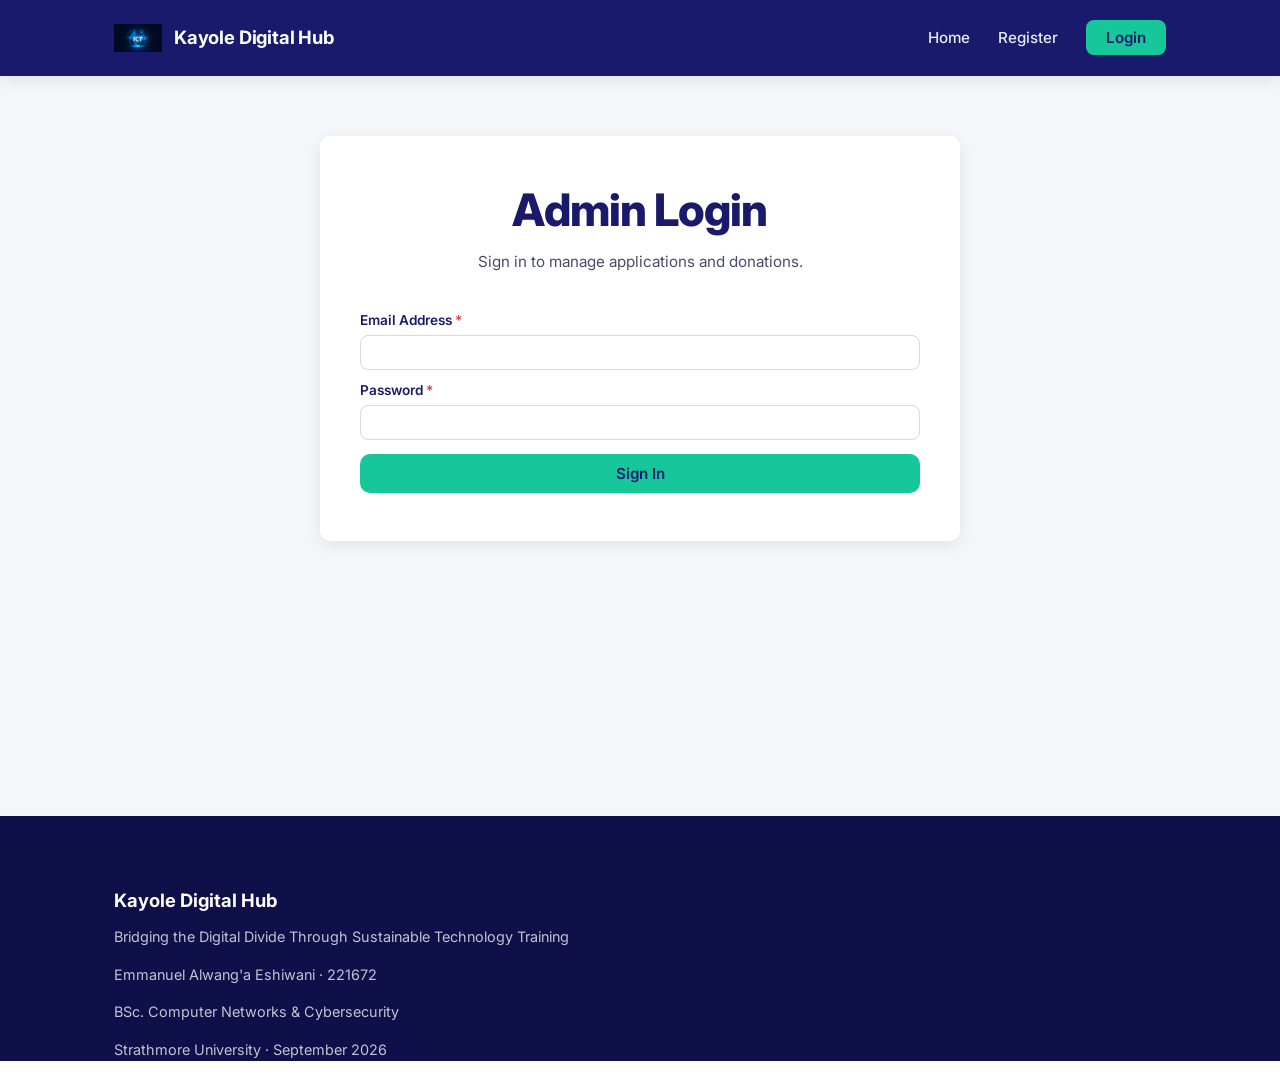
==== admin.html @ 2f89bd7b "Add complete Kayole Digital Hub web application" ====
<!DOCTYPE html>
<html lang="en">
<head>
  <meta charset="UTF-8">
  <meta name="viewport" content="width=device-width, initial-scale=1.0">
  <title>Admin — Kayole Digital Hub</title>
  <meta name="description" content="Admin dashboard for the Kayole Digital Hub.">
  <link rel="icon" type="image/jpeg" href="assets/images/logo.jpeg">
  <link rel="preconnect" href="https://fonts.googleapis.com">
  <link rel="preconnect" href="https://fonts.gstatic.com" crossorigin>
  <link href="https://fonts.googleapis.com/css2?family=Inter:wght@400;500;600;700;800&display=swap" rel="stylesheet">
  <link rel="stylesheet" href="css/style.css">
  <link rel="stylesheet" href="css/form.css">
  <link rel="stylesheet" href="css/admin.css">
</head>
<body>

  <!-- ============ NAVIGATION ============ -->
  <nav class="navbar">
    <div class="container nav-container">
      <a href="index.html" class="logo">
        <img src="assets/images/logo.jpeg" alt="Kayole Digital Hub logo" class="logo-img">
        <span>Kayole Digital Hub</span>
      </a>
      <ul class="nav-links">
        <li><a href="index.html">Home</a></li>
        <li><a href="register.html">Register</a></li>
        <li><a href="login.html" class="btn-nav">Login</a></li>
      </ul>
    </div>
  </nav>

  <!-- ============ LOGIN VIEW ============ -->
  <main id="loginView" class="form-page">
    <div class="container form-container">
      <h1>Admin Login</h1>
      <p class="form-intro">Sign in to manage applications and donations.</p>

      <form id="loginForm" class="form">
        <div class="form-group">
          <label for="email">Email Address <span class="required">*</span></label>
          <input type="email" id="email" name="email" required>
        </div>

        <div class="form-group">
          <label for="password">Password <span class="required">*</span></label>
          <input type="password" id="password" name="password" required>
        </div>

        <button type="submit" class="btn-primary form-submit">Sign In</button>

        <p id="loginStatus" class="form-status"></p>
      </form>
    </div>
  </main>

  <!-- ============ DASHBOARD VIEW ============ -->
  <main id="dashboardView" class="dashboard-page" style="display:none;">
    <div class="container" style="max-width:1200px;">

      <!-- Header -->
      <div class="dash-header">
        <div>
          <h1 style="margin-bottom:4px;">Admin Dashboard</h1>
          <p style="color:#4a4a6a;margin:0;">Welcome back. Here's what's happening.</p>
        </div>
        <button id="logoutBtn" class="btn-secondary-modal">Log out</button>
      </div>

      <!-- Summary cards -->
      <div class="dash-stats">
        <div class="dash-stat">
          <div class="dash-stat-number" id="statStudents">0</div>
          <div class="dash-stat-label">Student Applications</div>
        </div>
        <div class="dash-stat">
          <div class="dash-stat-number" id="statDonors">0</div>
          <div class="dash-stat-label">Donor Pledges</div>
        </div>
        <div class="dash-stat">
          <div class="dash-stat-number" id="statAmount">KES 0</div>
          <div class="dash-stat-label">Total Pledged</div>
        </div>
        <div class="dash-stat">
          <div class="dash-stat-number" id="statPending">0</div>
          <div class="dash-stat-label">Pending Review</div>
        </div>
      </div>

      <!-- Tabs -->
      <div class="dash-tabs">
        <button class="dash-tab active" data-tab="students">Students</button>
        <button class="dash-tab" data-tab="donors">Donors</button>
      </div>

      <!-- Filter bar -->
      <div class="dash-filters">
        <input type="text" id="searchInput" placeholder="Search by name or email...">
        <select id="trackFilter">
          <option value="">All tracks</option>
          <option value="Community Track">Community Track</option>
          <option value="Pro Track">Pro Track</option>
        </select>
        <button id="exportBtn" class="btn-secondary-modal">Export CSV</button>
      </div>

      <!-- Table -->
      <div class="dash-table-wrapper">
        <table id="dataTable" class="dash-table">
          <thead id="tableHead"></thead>
          <tbody id="tableBody">
            <tr><td style="text-align:center;padding:24px;color:#4a4a6a;">Loading...</td></tr>
          </tbody>
        </table>
      </div>

    </div>
  </main>

  <!-- ============ FOOTER ============ -->
  <footer class="footer">
    <div class="container footer-container">
      <div>
        <p class="footer-brand">Kayole Digital Hub</p>
        <p>Bridging the Digital Divide Through Sustainable Technology Training</p>
      </div>
      <div>
        <p>Emmanuel Alwang'a Eshiwani · 221672</p>
        <p>BSc. Computer Networks & Cybersecurity</p>
        <p>Strathmore University · September 2026</p>
      </div>
    </div>
  </footer>

  <!-- ============ SCRIPTS ============ -->
  <script src="js/supabase.min.js"></script>
  <script src="js/supabase-config.js"></script>
  <script src="js/admin.js"></script>

</body>
</html>
---- css/style.css ----
/* ============================================
   KAYOLE DIGITAL HUB — Main Stylesheet
   Colours match the project PowerPoint theme
   ============================================ */

/* ---------- 1. VARIABLES ---------- */
:root {
  --navy: #1a1a6c;
  --navy-deep: #0f0f4a;
  --teal: #16c79a;
  --teal-dark: #0e9e7a;
  --white: #ffffff;
  --grey-light: #f4f6f9;
  --grey-mid: #e5e7eb;
  --grey-text: #4a4a6a;
  --shadow-sm: 0 2px 8px rgba(0, 0, 0, 0.06);
  --shadow: 0 4px 16px rgba(0, 0, 0, 0.08);
  --shadow-lg: 0 12px 32px rgba(0, 0, 0, 0.12);
  --radius: 10px;
  --radius-lg: 16px;
}

/* ---------- 2. RESET ---------- */
* {
  margin: 0;
  padding: 0;
  box-sizing: border-box;
}

html { scroll-behavior: smooth; }

/* ---------- 3. BASE ---------- */
body {
  font-family: 'Inter', 'Segoe UI', system-ui, sans-serif;
  font-size: 16px;
  line-height: 1.6;
  color: var(--grey-text);
  background: var(--white);
  -webkit-font-smoothing: antialiased;
}

.container {
  max-width: 1100px;
  margin: 0 auto;
  padding: 0 24px;
}

h1, h2, h3 {
  color: var(--navy);
  line-height: 1.2;
  margin-bottom: 0.5em;
  letter-spacing: -0.02em;
}

h1 { font-size: 2.8rem; font-weight: 800; }
h2 { font-size: 2rem; font-weight: 700; }
h3 { font-size: 1.25rem; font-weight: 600; }

p { margin-bottom: 1em; }

a { color: var(--teal-dark); text-decoration: none; transition: color 0.2s; }
a:hover { color: var(--teal); }

/* ---------- 4. NAVBAR ---------- */
.navbar {
  background: var(--navy);
  padding: 14px 0;
  position: sticky;
  top: 0;
  z-index: 100;
  box-shadow: var(--shadow);
}

.nav-container {
  display: flex;
  justify-content: space-between;
  align-items: center;
  gap: 24px;
}

.logo {
  display: flex;
  align-items: center;
  gap: 12px;
  color: var(--white);
  font-size: 1.15rem;
  font-weight: 700;
  letter-spacing: -0.01em;
}

.logo:hover { color: var(--white); }

.logo-img {
  width: 48px;
  height: 48px;
  object-fit: contain;
  border-radius: 6px;
}

.nav-links {
  list-style: none;
  display: flex;
  align-items: center;
  gap: 28px;
}

.nav-links a {
  color: rgba(255, 255, 255, 0.9);
  font-weight: 500;
  font-size: 0.95rem;
}

.nav-links a:hover {
  color: var(--teal);
}

.btn-nav {
  background: var(--teal);
  color: var(--navy) !important;
  padding: 8px 20px;
  border-radius: 8px;
  font-weight: 600 !important;
  transition: background 0.2s;
}

.btn-nav:hover {
  background: var(--teal-dark);
  color: var(--white) !important;
}

/* ---------- 5. HERO ---------- */
.hero {
  position: relative;
  background: linear-gradient(135deg, var(--navy) 0%, var(--navy-deep) 100%);
  color: var(--white);
  padding: 120px 0 140px;
  text-align: center;
  overflow: hidden;
}

.hero-image {
  background-image: url('../assets/images/hero.jpg');
  background-size: cover;
  background-position: center;
  background-repeat: no-repeat;
}

.hero-overlay {
  position: absolute;
  top: 0;
  left: 0;
  width: 100%;
  height: 100%;
  background: linear-gradient(135deg, rgba(26, 26, 108, 0.88), rgba(15, 15, 74, 0.78));
  z-index: 1;
}

.hero-content {
  position: relative;
  z-index: 2;
}

.hero h1 {
  color: var(--white);
  font-size: 3.4rem;
  margin-bottom: 20px;
  letter-spacing: -0.03em;
}

.tagline {
  color: var(--teal);
  font-weight: 700;
  letter-spacing: 5px;
  font-size: 0.9rem;
  margin-bottom: 20px;
  text-transform: uppercase;
}

.hero-sub {
  color: rgba(255, 255, 255, 0.9);
  font-size: 1.15rem;
  max-width: 640px;
  margin: 0 auto 40px;
  line-height: 1.6;
}

.hero-actions {
  display: flex;
  gap: 16px;
  justify-content: center;
  flex-wrap: wrap;
}

/* ---------- 6. BUTTONS ---------- */
.btn-primary,
.btn-secondary {
  display: inline-block;
  padding: 14px 32px;
  border-radius: var(--radius);
  font-weight: 600;
  font-size: 1rem;
  transition: background 0.2s, transform 0.1s, color 0.2s, border-color 0.2s;
  cursor: pointer;
  text-decoration: none;
}

.btn-primary {
  background: var(--teal);
  color: var(--navy);
  border: 2px solid var(--teal);
}

.btn-primary:hover {
  background: var(--teal-dark);
  border-color: var(--teal-dark);
  color: var(--white);
  transform: translateY(-2px);
}

.btn-secondary {
  background: transparent;
  color: var(--white);
  border: 2px solid rgba(255, 255, 255, 0.4);
}

.btn-secondary:hover {
  border-color: var(--teal);
  color: var(--teal);
  transform: translateY(-2px);
}

/* ---------- 7. ABOUT ---------- */
.about {
  padding: 90px 0;
  background: var(--white);
}

.about-layout {
  display: grid;
  grid-template-columns: 1fr 1fr;
  gap: 60px;
  align-items: center;
  margin-top: 40px;
}

.about-image img {
  width: 100%;
  height: auto;
  border-radius: var(--radius);
  box-shadow: var(--shadow-lg);
  display: block;
}

.about-text .lead {
  font-size: 1.15rem;
  margin-bottom: 32px;
  color: var(--grey-text);
}

.about-grid {
  display: grid;
  grid-template-columns: 1fr 1fr;
  gap: 20px;
}

.about-item {
  padding: 20px;
  background: var(--grey-light);
  border-radius: var(--radius);
  border-left: 4px solid var(--teal);
}

.about-item h3 {
  color: var(--navy);
  margin-bottom: 8px;
  font-size: 1rem;
}

.about-item p {
  font-size: 0.9rem;
  color: var(--grey-text);
  margin-bottom: 0;
}

/* ---------- 8. IMPACT ---------- */
.impact {
  background: var(--grey-light);
  padding: 90px 0;
}

.stats-grid {
  display: grid;
  grid-template-columns: repeat(auto-fit, minmax(180px, 1fr));
  gap: 24px;
  margin-top: 48px;
}

.stat {
  background: var(--white);
  padding: 36px 20px;
  border-radius: var(--radius);
  text-align: center;
  box-shadow: var(--shadow);
  border-top: 4px solid var(--teal);
  transition: transform 0.2s;
}

.stat:hover {
  transform: translateY(-4px);
}

.stat-number {
  font-size: 2.8rem;
  font-weight: 800;
  color: var(--navy);
  line-height: 1;
  margin-bottom: 10px;
  letter-spacing: -0.03em;
}

.stat-label {
  color: var(--grey-text);
  font-size: 0.95rem;
  font-weight: 500;
}

/* ---------- 9. TRACKS ---------- */
.tracks {
  padding: 90px 0;
}

.section-intro {
  font-size: 1.05rem;
  max-width: 620px;
  margin-bottom: 12px;
}

.tracks-grid {
  display: grid;
  grid-template-columns: repeat(auto-fit, minmax(320px, 1fr));
  gap: 32px;
  margin-top: 48px;
}

.track-card {
  background: var(--white);
  border-radius: var(--radius-lg);
  box-shadow: var(--shadow);
  overflow: hidden;
  transition: transform 0.2s, box-shadow 0.2s;
  display: flex;
  flex-direction: column;
}

.track-card:hover {
  transform: translateY(-4px);
  box-shadow: var(--shadow-lg);
}

.track-image {
  width: 100%;
  height: 220px;
  overflow: hidden;
}

.track-image img {
  width: 100%;
  height: 100%;
  object-fit: cover;
  display: block;
  transition: transform 0.4s;
}

.track-card:hover .track-image img {
  transform: scale(1.05);
}

.track-body {
  padding: 32px;
  flex: 1;
  display: flex;
  flex-direction: column;
}

.track-card h3 {
  color: var(--navy);
  font-size: 1.35rem;
  margin-bottom: 10px;
}

.track-meta {
  color: var(--teal-dark);
  font-size: 0.85rem;
  font-weight: 600;
  margin-bottom: 16px;
  text-transform: uppercase;
  letter-spacing: 0.5px;
}

/* ---------- 10. CALL TO ACTION ---------- */
.cta {
  background: linear-gradient(135deg, var(--navy) 0%, var(--navy-deep) 100%);
  color: var(--white);
  padding: 90px 0;
  text-align: center;
}

.cta h2 {
  color: var(--white);
  font-size: 2rem;
  margin-bottom: 12px;
}

.cta p {
  color: rgba(255, 255, 255, 0.85);
  font-size: 1.05rem;
  margin-bottom: 32px;
}

/* ---------- 11. FOOTER ---------- */
.footer {
  background: var(--navy-deep);
  color: rgba(255, 255, 255, 0.75);
  padding: 70px 0 0;
  font-size: 0.9rem;
}

.footer-grid {
  display: grid;
  grid-template-columns: 1.5fr 1fr 1.5fr 1.5fr;
  gap: 40px;
  padding-bottom: 50px;
}

.footer-col p {
  margin: 4px 0;
}

.footer-brand {
  color: var(--white) !important;
  font-weight: 700;
  font-size: 1.15rem;
  margin-bottom: 10px !important;
}

.footer-heading {
  color: var(--teal);
  font-weight: 700;
  font-size: 0.85rem;
  text-transform: uppercase;
  letter-spacing: 1px;
  margin-bottom: 16px !important;
}

.footer-links {
  list-style: none;
  padding: 0;
}

.footer-links li {
  margin-bottom: 8px;
}

.footer-links a {
  color: rgba(255, 255, 255, 0.75);
  transition: color 0.2s;
}

.footer-links a:hover {
  color: var(--teal);
}

.footer-contact {
  list-style: none;
  padding: 0;
}

.footer-contact li {
  display: flex;
  align-items: center;
  gap: 10px;
  margin-bottom: 10px;
}

.footer-contact svg {
  color: var(--teal);
  flex-shrink: 0;
}

.footer-contact a {
  color: rgba(255, 255, 255, 0.75);
  transition: color 0.2s;
}

.footer-contact a:hover {
  color: var(--teal);
}

.footer-bottom {
  border-top: 1px solid rgba(255, 255, 255, 0.1);
  padding: 20px 0;
  text-align: center;
  font-size: 0.85rem;
  color: rgba(255, 255, 255, 0.55);
}

/* ---------- 12. RESPONSIVE ---------- */
@media (max-width: 900px) {
  .about-layout,
  .footer-grid {
    grid-template-columns: 1fr;
    gap: 32px;
  }
}

@media (max-width: 700px) {
  .hero h1 { font-size: 2.2rem; }
  .hero { padding: 80px 0 90px; }
  .nav-links { gap: 14px; }
  .nav-links a { font-size: 0.85rem; }
  .logo { font-size: 1rem; gap: 8px; }
  .logo-img { width: 36px; height: 36px; }
  h2 { font-size: 1.6rem; }
  .stat-number { font-size: 2.2rem; }
  .about-grid { grid-template-columns: 1fr; }
  .tracks-grid { grid-template-columns: 1fr; }
  .track-image { height: 180px; }
}

/* ---------- 13. THANK YOU PAGE ---------- */
.thankyou-page {
  min-height: calc(100vh - 200px);
  display: flex;
  align-items: center;
  justify-content: center;
  padding: 80px 0;
  background: var(--grey-light);
}

.thankyou-container {
  max-width: 520px;
  text-align: center;
  background: var(--white);
  padding: 60px 40px;
  border-radius: var(--radius-lg);
  box-shadow: var(--shadow);
}

.thankyou-icon {
  width: 80px;
  height: 80px;
  border-radius: 50%;
  background: var(--teal);
  color: var(--white);
  font-size: 44px;
  font-weight: 700;
  display: flex;
  align-items: center;
  justify-content: center;
  margin: 0 auto 28px;
}

.thankyou-container h1 {
  color: var(--navy);
  margin-bottom: 16px;
}

.thankyou-container p {
  color: var(--grey-text);
  font-size: 1rem;
  margin-bottom: 12px;
}

.thankyou-container .btn-primary {
  margin-top: 24px;
}
---- css/form.css ----
/* ============================================
   KAYOLE DIGITAL HUB — Form Stylesheet
   ============================================ */

.form-page {
  min-height: calc(100vh - 160px);
  background: var(--grey-light);
  padding: 60px 0;
}

.form-container {
  max-width: 640px;
  background: var(--white);
  padding: 48px 40px;
  border-radius: var(--radius);
  box-shadow: var(--shadow);
}

.form-container h1 {
  text-align: center;
  margin-bottom: 12px;
}

.form-intro {
  text-align: center;
  color: var(--grey-text);
  margin-bottom: 36px;
  font-size: 0.95rem;
}

/* ---------- ROLE SELECTOR ---------- */
.role-selector {
  display: grid;
  grid-template-columns: 1fr 1fr;
  gap: 12px;
  margin-bottom: 16px;
}

.role-btn {
  background: var(--white);
  border: 2px solid #d5d9e2;
  border-radius: var(--radius);
  padding: 10px;
  text-align: center;
  cursor: pointer;
  font-family: inherit;
  transition: border-color 0.2s, background 0.2s, transform 0.1s;
  display: flex;
  flex-direction: column;
  gap: 3px;
}

.role-btn:hover {
  border-color: var(--teal);
  transform: translateY(-2px);
}

.role-btn.active {
  border-color: var(--teal);
  background: #eafaf5;
  box-shadow: 0 0 0 3px rgba(22, 199, 154, 0.15);
}

.role-icon {
  font-size: 18px;
  line-height: 1;
}

.role-label {
  font-weight: 700;
  color: var(--navy);
  font-size: 0.9rem;
}

.role-sub {
  font-size: 0.75rem;
  color: var(--grey-text);
}

/* ---------- FORM FIELDS ---------- */
.form-group {
  margin-bottom: 10px;
}

.form-group label {
  display: block;
  font-weight: 600;
  color: var(--navy);
  margin-bottom: 3px;
  font-size: 0.85rem;
}

.form-group .required {
  color: #e63946;
}

.form-group input,
.form-group select,
.form-group textarea {
  width: 100%;
  padding: 8px 12px;
  font-family: inherit;
  font-size: 0.9rem;
  color: var(--grey-text);
  background: var(--white);
  border: 1.5px solid #d5d9e2;
  border-radius: 8px;
  transition: border-color 0.2s, box-shadow 0.2s;
}

.form-group input:focus,
.form-group select:focus,
.form-group textarea:focus {
  outline: none;
  border-color: var(--teal);
  box-shadow: 0 0 0 3px rgba(22, 199, 154, 0.15);
}

.form-group textarea {
  resize: vertical;
  min-height: 50px;
}

/* ---------- SUBMIT BUTTON ---------- */
.form-submit {
  width: 100%;
  border: none;
  cursor: pointer;
  font-family: inherit;
  margin-top: 4px;
  padding: 10px 24px;
  font-size: 0.95rem;
}

/* ---------- STATUS MESSAGE ---------- */
.form-status {
  margin-top: 12px;
  padding: 10px 14px;
  border-radius: 8px;
  font-size: 0.85rem;
  text-align: center;
  display: none;
}

.form-status.success {
  display: block;
  background: #d4f5e8;
  color: #0e7a5a;
  border-left: 4px solid var(--teal-dark);
}

.form-status.error {
  display: block;
  background: #fde0e2;
  color: #a42030;
  border-left: 4px solid #e63946;
}

/* ---------- FOOTER LINK ---------- */
.form-footer-link {
  text-align: center;
  margin-top: 24px;
  font-size: 0.95rem;
  color: var(--grey-text);
}

.form-footer-link a {
  color: var(--teal-dark);
  font-weight: 600;
}

.form-footer-link a:hover {
  color: var(--teal);
}

/* ============================================
   CONFIRMATION MODAL
   ============================================ */

.modal-overlay {
  position: fixed;
  top: 0;
  left: 0;
  width: 100%;
  height: 100%;
  background: rgba(15, 15, 74, 0.65);
  display: flex;
  align-items: center;
  justify-content: center;
  z-index: 9999;
  padding: 20px;
  animation: fadeIn 0.2s ease-out;
}

@keyframes fadeIn {
  from { opacity: 0; }
  to   { opacity: 1; }
}

.modal-box {
  background: var(--white);
  border-radius: 16px;
  padding: 40px;
  max-width: 560px;
  width: 100%;
  max-height: 90vh;
  overflow-y: auto;
  box-shadow: 0 24px 64px rgba(0, 0, 0, 0.25);
  animation: slideUp 0.3s ease-out;
}

@keyframes slideUp {
  from { transform: translateY(24px); opacity: 0; }
  to   { transform: translateY(0);    opacity: 1; }
}

.modal-box h2 {
  color: var(--navy);
  font-size: 1.5rem;
  margin-bottom: 8px;
  text-align: center;
}

.modal-sub {
  text-align: center;
  color: var(--grey-text);
  font-size: 0.95rem;
  margin-bottom: 28px;
}

.modal-summary {
  background: var(--grey-light);
  border-radius: 10px;
  padding: 20px 24px;
  margin-bottom: 28px;
  font-size: 0.95rem;
}

.modal-summary .row {
  display: flex;
  justify-content: space-between;
  padding: 8px 0;
  border-bottom: 1px solid #e0e4eb;
  gap: 16px;
}

.modal-summary .row:last-child {
  border-bottom: none;
}

.modal-summary .label {
  color: var(--grey-text);
  font-weight: 500;
  flex-shrink: 0;
}

.modal-summary .value {
  color: var(--navy);
  font-weight: 600;
  text-align: right;
  word-break: break-word;
}

.modal-actions {
  display: flex;
  gap: 12px;
  justify-content: flex-end;
}

.btn-secondary-modal {
  background: transparent;
  color: var(--navy);
  border: 2px solid #d5d9e2;
  padding: 12px 26px;
  border-radius: var(--radius);
  font-family: inherit;
  font-weight: 600;
  font-size: 1rem;
  cursor: pointer;
  transition: border-color 0.2s, background 0.2s;
}

.btn-secondary-modal:hover {
  border-color: var(--navy);
  background: var(--grey-light);
}

/* ============================================
   FLOATING FORM PAGE (Register page)
   ============================================ */

.floating-page {
  position: relative;
  min-height: calc(100vh - 76px);
  background-size: cover;
  background-position: center;
  background-repeat: no-repeat;
  display: flex;
  align-items: center;
  justify-content: center;
  padding: 24px;
}

.floating-page-overlay {
  position: absolute;
  top: 0;
  left: 0;
  width: 100%;
  height: 100%;
  background: rgba(15, 15, 74, 0.6);
  z-index: 1;
}

.floating-form-wrapper {
  position: relative;
  z-index: 2;
  width: 100%;
  max-width: 580px;
}

.floating-form-card {
  background: var(--white);
  border-radius: 16px;
  padding: 24px 32px;
  box-shadow: 0 24px 64px rgba(0, 0, 0, 0.25);
}

.floating-form-card h1 {
  text-align: center;
  font-size: 1.4rem;
  margin-bottom: 4px;
}

.floating-form-card .form-intro {
  text-align: center;
  margin-bottom: 16px;
  color: var(--grey-text);
  font-size: 0.85rem;
}

/* ============================================
   RESPONSIVE
   ============================================ */

@media (max-width: 600px) {
  .form-container {
    padding: 32px 22px;
  }
  .role-selector {
    grid-template-columns: 1fr;
  }
  .modal-box {
    padding: 28px 22px;
  }
  .modal-actions {
    flex-direction: column-reverse;
  }
  .modal-actions button {
    width: 100%;
  }
  .floating-page {
    padding: 16px;
  }
  .floating-form-card {
    padding: 20px 18px;
  }
}
---- css/admin.css ----
/* ============================================
   KAYOLE DIGITAL HUB — Admin Dashboard Styles
   ============================================ */

.dashboard-page {
  background: var(--grey-light);
  padding: 48px 0;
  min-height: calc(100vh - 200px);
}

/* ---------- HEADER ---------- */
.dash-header {
  display: flex;
  justify-content: space-between;
  align-items: flex-start;
  gap: 16px;
  margin-bottom: 32px;
  flex-wrap: wrap;
}

.dash-header h1 {
  font-size: 2rem;
  font-weight: 800;
  color: var(--navy);
  letter-spacing: -0.02em;
}

/* ---------- SUMMARY STATS ---------- */
.dash-stats {
  display: grid;
  grid-template-columns: repeat(auto-fit, minmax(200px, 1fr));
  gap: 20px;
  margin-bottom: 40px;
}

.dash-stat {
  background: var(--white);
  padding: 28px 24px;
  border-radius: var(--radius);
  box-shadow: var(--shadow-sm);
  border-top: 4px solid var(--teal);
  transition: transform 0.15s;
}

.dash-stat:hover {
  transform: translateY(-3px);
  box-shadow: var(--shadow);
}

.dash-stat-number {
  font-size: 2.2rem;
  font-weight: 800;
  color: var(--navy);
  line-height: 1;
  margin-bottom: 8px;
  letter-spacing: -0.03em;
}

.dash-stat-label {
  color: var(--grey-text);
  font-size: 0.9rem;
  font-weight: 500;
}

/* ---------- TABS ---------- */
.dash-tabs {
  display: flex;
  gap: 4px;
  border-bottom: 2px solid #e0e4eb;
  margin-bottom: 24px;
}

.dash-tab {
  background: none;
  border: none;
  padding: 14px 26px;
  font-family: inherit;
  font-size: 0.95rem;
  font-weight: 600;
  color: var(--grey-text);
  cursor: pointer;
  border-bottom: 3px solid transparent;
  margin-bottom: -2px;
  transition: color 0.2s, border-color 0.2s;
}

.dash-tab:hover {
  color: var(--navy);
}

.dash-tab.active {
  color: var(--navy);
  border-bottom-color: var(--teal);
}

/* ---------- FILTERS ---------- */
.dash-filters {
  display: flex;
  gap: 12px;
  margin-bottom: 24px;
  flex-wrap: wrap;
}

.dash-filters input,
.dash-filters select {
  padding: 10px 16px;
  font-family: inherit;
  font-size: 0.95rem;
  color: var(--grey-text);
  background: var(--white);
  border: 1.5px solid #d5d9e2;
  border-radius: 8px;
  transition: border-color 0.2s, box-shadow 0.2s;
}

.dash-filters input {
  flex: 1;
  min-width: 200px;
}

.dash-filters input:focus,
.dash-filters select:focus {
  outline: none;
  border-color: var(--teal);
  box-shadow: 0 0 0 3px rgba(22, 199, 154, 0.15);
}

/* ---------- TABLE ---------- */
.dash-table-wrapper {
  background: var(--white);
  border-radius: var(--radius);
  box-shadow: var(--shadow-sm);
  overflow-x: auto;
}

.dash-table {
  width: 100%;
  border-collapse: collapse;
  font-size: 0.9rem;
  min-width: 700px;
}

.dash-table thead tr {
  background: var(--navy);
  color: var(--white);
}

.dash-table th {
  padding: 14px 16px;
  text-align: left;
  font-weight: 600;
  font-size: 0.85rem;
  letter-spacing: 0.3px;
  text-transform: uppercase;
  white-space: nowrap;
}

.dash-table td {
  padding: 14px 16px;
  border-bottom: 1px solid #eef1f6;
  color: var(--grey-text);
}

.dash-table tbody tr:hover {
  background: #f9fafc;
}

.dash-table tbody tr:last-child td {
  border-bottom: none;
}

/* Status pill */
.status-pill {
  display: inline-block;
  padding: 4px 12px;
  border-radius: 20px;
  font-size: 0.78rem;
  font-weight: 600;
  text-transform: capitalize;
}

.status-pill.pending {
  background: #fff3cd;
  color: #8a6d3b;
}

.status-pill.confirmed {
  background: #d4f5e8;
  color: #0e7a5a;
}

.status-pill.completed {
  background: #e0e7ff;
  color: #3730a3;
}

/* ---------- EMPTY STATE ---------- */
.dash-empty {
  padding: 60px 20px;
  text-align: center;
  color: var(--grey-text);
}

.dash-empty h3 {
  color: var(--navy);
  margin-bottom: 8px;
}

/* ---------- RESPONSIVE ---------- */
@media (max-width: 700px) {
  .dash-header {
    flex-direction: column;
  }
  .dash-stat-number {
    font-size: 1.8rem;
  }
  .dash-filters {
    flex-direction: column;
  }
  .dash-filters input,
  .dash-filters select,
  .dash-filters button {
    width: 100%;
  }
}
/* ---------- STUDENT / DONOR CTA BLOCK ---------- */
.student-cta {
  margin-top: 48px;
  padding: 32px;
  background: linear-gradient(135deg, var(--navy) 0%, var(--navy-deep) 100%);
  border-radius: 12px;
  color: #fff;
}

.student-cta h2 {
  color: #fff;
  margin-bottom: 8px;
}

.student-cta p {
  color: rgba(255, 255, 255, 0.85);
  margin-bottom: 20px;
}
/* ---------- CONTACT ACTION BUTTONS ---------- */
.contact-actions {
  display: flex;
  gap: 8px;
  align-items: center;
}

.contact-btn {
  display: inline-flex;
  align-items: center;
  justify-content: center;
  width: 32px;
  height: 32px;
  border-radius: 8px;
  border: 1.5px solid #d5d9e2;
  background: var(--white);
  color: var(--navy);
  transition: background 0.2s, border-color 0.2s, color 0.2s, transform 0.1s;
  text-decoration: none;
}

.contact-btn:hover {
  transform: translateY(-2px);
}

.contact-btn.email:hover {
  background: var(--teal);
  border-color: var(--teal);
  color: var(--white);
}

.contact-btn.whatsapp:hover {
  background: #25D366;
  border-color: #25D366;
  color: var(--white);
}

.contact-btn svg {
  display: block;
}
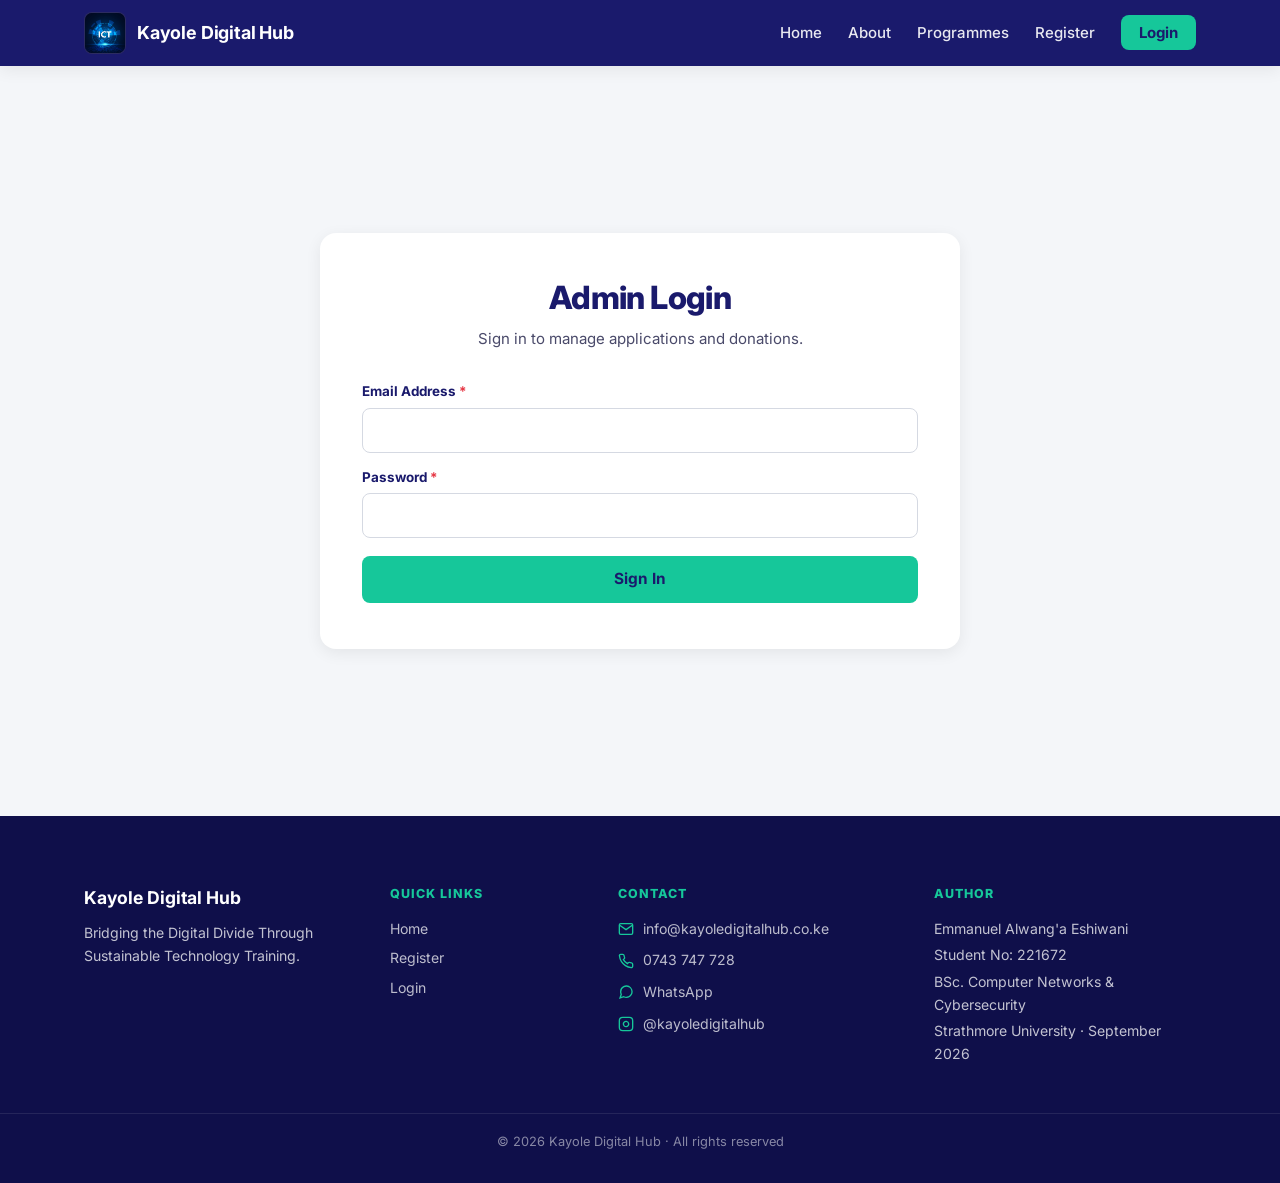
==== commit 52cf963d: "Update Kayole Digital Hub design and functionality" ====
--- a/admin.html
+++ b/admin.html
@@ -12,8 +12,17 @@
   <link rel="stylesheet" href="css/style.css">
   <link rel="stylesheet" href="css/form.css">
   <link rel="stylesheet" href="css/admin.css">
+
+  <!-- ============ ADMIN AUTH GUARD ============ -->
+  <script>
+    (function () {
+      window.__adminUnlock = function () {
+        document.body.classList.add('auth-ready');
+      };
+    })();
+  </script>
 </head>
-<body>
+<body class="admin-guarded">
 
   <!-- ============ NAVIGATION ============ -->
   <nav class="navbar">
@@ -24,6 +33,8 @@
       </a>
       <ul class="nav-links">
         <li><a href="index.html">Home</a></li>
+        <li><a href="#about">About</a></li>
+        <li><a href="#tracks">Programmes</a></li>
         <li><a href="register.html">Register</a></li>
         <li><a href="login.html" class="btn-nav">Login</a></li>
       </ul>
@@ -55,14 +66,14 @@
   </main>
 
   <!-- ============ DASHBOARD VIEW ============ -->
-  <main id="dashboardView" class="dashboard-page" style="display:none;">
-    <div class="container" style="max-width:1200px;">
+  <main id="dashboardView" class="dashboard-page dashboard-hidden">
+    <div class="container dashboard-container">
 
       <!-- Header -->
       <div class="dash-header">
         <div>
-          <h1 style="margin-bottom:4px;">Admin Dashboard</h1>
-          <p style="color:#4a4a6a;margin:0;">Welcome back. Here's what's happening.</p>
+          <h1>Admin Dashboard</h1>
+          <p class="dash-subtitle">Welcome back. Here's what's happening.</p>
         </div>
         <button id="logoutBtn" class="btn-secondary-modal">Log out</button>
       </div>
@@ -109,7 +120,7 @@
         <table id="dataTable" class="dash-table">
           <thead id="tableHead"></thead>
           <tbody id="tableBody">
-            <tr><td style="text-align:center;padding:24px;color:#4a4a6a;">Loading...</td></tr>
+            <tr><td class="dash-loading">Loading...</td></tr>
           </tbody>
         </table>
       </div>
@@ -119,17 +130,37 @@
 
   <!-- ============ FOOTER ============ -->
   <footer class="footer">
-    <div class="container footer-container">
-      <div>
+    <div class="container footer-grid">
+      <div class="footer-col">
         <p class="footer-brand">Kayole Digital Hub</p>
-        <p>Bridging the Digital Divide Through Sustainable Technology Training</p>
+        <p>Bridging the Digital Divide Through Sustainable Technology Training.</p>
       </div>
-      <div>
-        <p>Emmanuel Alwang'a Eshiwani · 221672</p>
-        <p>BSc. Computer Networks & Cybersecurity</p>
+      <div class="footer-col">
+        <p class="footer-heading">Quick Links</p>
+        <ul class="footer-links">
+          <li><a href="index.html">Home</a></li>
+          <li><a href="register.html">Register</a></li>
+          <li><a href="login.html">Login</a></li>
+        </ul>
+      </div>
+      <div class="footer-col">
+        <p class="footer-heading">Contact</p>
+        <ul class="footer-contact">
+          <li><svg width="16" height="16" viewBox="0 0 24 24" fill="none" stroke="currentColor" stroke-width="2"><path d="M4 4h16c1.1 0 2 .9 2 2v12c0 1.1-.9 2-2 2H4c-1.1 0-2-.9-2-2V6c0-1.1.9-2 2-2z"/><polyline points="22,6 12,13 2,6"/></svg><a href="mailto:info@kayoledigitalhub.co.ke">info@kayoledigitalhub.co.ke</a></li>
+          <li><svg width="16" height="16" viewBox="0 0 24 24" fill="none" stroke="currentColor" stroke-width="2"><path d="M22 16.92v3a2 2 0 0 1-2.18 2 19.79 19.79 0 0 1-8.63-3.07 19.5 19.5 0 0 1-6-6 19.79 19.79 0 0 1-3.07-8.67A2 2 0 0 1 4.11 2h3a2 2 0 0 1 2 1.72 12.84 12.84 0 0 0 .7 2.81 2 2 0 0 1-.45 2.11L8.09 9.91a16 16 0 0 0 6 6l1.27-1.27a2 2 0 0 1 2.11-.45 12.84 12.84 0 0 1 2.81.7A2 2 0 0 1 22 16.92z"/></svg><a href="tel:0743747728">0743 747 728</a></li>
+          <li><svg width="16" height="16" viewBox="0 0 24 24" fill="none" stroke="currentColor" stroke-width="2"><path d="M21 11.5a8.38 8.38 0 0 1-.9 3.8 8.5 8.5 0 0 1-7.6 4.7 8.38 8.38 0 0 1-3.8-.9L3 21l1.9-5.7a8.38 8.38 0 0 1-.9-3.8 8.5 8.5 0 0 1 4.7-7.6 8.38 8.38 0 0 1 3.8-.9h.5a8.48 8.48 0 0 1 8 8v.5z"/></svg><a href="https://wa.me/254743747728" target="_blank" rel="noopener">WhatsApp</a></li>
+          <li><svg width="16" height="16" viewBox="0 0 24 24" fill="none" stroke="currentColor" stroke-width="2"><rect x="2" y="2" width="20" height="20" rx="5" ry="5"/><path d="M16 11.37A4 4 0 1 1 12.63 8 4 4 0 0 1 16 11.37z"/><line x1="17.5" y1="6.5" x2="17.51" y2="6.5"/></svg><a href="https://instagram.com/kayoledigitalhub" target="_blank" rel="noopener">@kayoledigitalhub</a></li>
+        </ul>
+      </div>
+      <div class="footer-col">
+        <p class="footer-heading">Author</p>
+        <p>Emmanuel Alwang'a Eshiwani</p>
+        <p>Student No: 221672</p>
+        <p>BSc. Computer Networks &amp; Cybersecurity</p>
         <p>Strathmore University · September 2026</p>
       </div>
     </div>
+    <div class="footer-bottom"><p>© 2026 Kayole Digital Hub · All rights reserved</p></div>
   </footer>
 
   <!-- ============ SCRIPTS ============ -->
--- a/css/style.css
+++ b/css/style.css
@@ -1,9 +1,8 @@
 /* ============================================
    KAYOLE DIGITAL HUB — Main Stylesheet
-   Colours match the project PowerPoint theme
+   Unified visual system for public pages
    ============================================ */
 
-/* ---------- 1. VARIABLES ---------- */
 :root {
   --navy: #1a1a6c;
   --navy-deep: #0f0f4a;
@@ -13,23 +12,19 @@
   --grey-light: #f4f6f9;
   --grey-mid: #e5e7eb;
   --grey-text: #4a4a6a;
-  --shadow-sm: 0 2px 8px rgba(0, 0, 0, 0.06);
-  --shadow: 0 4px 16px rgba(0, 0, 0, 0.08);
-  --shadow-lg: 0 12px 32px rgba(0, 0, 0, 0.12);
-  --radius: 10px;
+  --grey-muted: #6f7188;
+  --success-bg: #eafaf5;
+  --danger: #e63946;
+  --shadow-sm: 0 2px 8px rgba(0, 0, 0, 0.05);
+  --shadow: 0 4px 16px rgba(0, 0, 0, 0.07);
+  --shadow-lg: 0 14px 34px rgba(0, 0, 0, 0.11);
+  --radius-sm: 8px;
+  --radius: 12px;
   --radius-lg: 16px;
 }
 
-/* ---------- 2. RESET ---------- */
-* {
-  margin: 0;
-  padding: 0;
-  box-sizing: border-box;
-}
-
+* { margin: 0; padding: 0; box-sizing: border-box; }
 html { scroll-behavior: smooth; }
-
-/* ---------- 3. BASE ---------- */
 body {
   font-family: 'Inter', 'Segoe UI', system-ui, sans-serif;
   font-size: 16px;
@@ -39,538 +34,194 @@
   -webkit-font-smoothing: antialiased;
 }
 
-.container {
-  max-width: 1100px;
-  margin: 0 auto;
-  padding: 0 24px;
-}
-
-h1, h2, h3 {
-  color: var(--navy);
-  line-height: 1.2;
-  margin-bottom: 0.5em;
-  letter-spacing: -0.02em;
-}
-
+.container { max-width: 1160px; margin: 0 auto; padding: 0 24px; }
+.dashboard-container { max-width: 1200px; }
+
+h1, h2, h3 { color: var(--navy); line-height: 1.2; margin-bottom: .5em; letter-spacing: -.02em; }
 h1 { font-size: 2.8rem; font-weight: 800; }
 h2 { font-size: 2rem; font-weight: 700; }
 h3 { font-size: 1.25rem; font-weight: 600; }
-
 p { margin-bottom: 1em; }
-
-a { color: var(--teal-dark); text-decoration: none; transition: color 0.2s; }
+a { color: var(--teal-dark); text-decoration: none; transition: color .2s; }
 a:hover { color: var(--teal); }
-
-/* ---------- 4. NAVBAR ---------- */
+button, input, select, textarea { font: inherit; }
+
+/* ---------- NAVIGATION ---------- */
 .navbar {
   background: var(--navy);
-  padding: 14px 0;
+  padding: 12px 0;
   position: sticky;
   top: 0;
   z-index: 100;
   box-shadow: var(--shadow);
 }
-
-.nav-container {
-  display: flex;
-  justify-content: space-between;
-  align-items: center;
-  gap: 24px;
-}
-
-.logo {
-  display: flex;
-  align-items: center;
-  gap: 12px;
-  color: var(--white);
-  font-size: 1.15rem;
-  font-weight: 700;
-  letter-spacing: -0.01em;
-}
-
+.nav-container { display: flex; justify-content: space-between; align-items: center; gap: 24px; }
+.logo { display: flex; align-items: center; gap: 11px; color: var(--white); font-size: 1.12rem; font-weight: 700; letter-spacing: -.01em; }
 .logo:hover { color: var(--white); }
-
 .logo-img {
-  width: 48px;
-  height: 48px;
-  object-fit: contain;
-  border-radius: 6px;
-}
-
-.nav-links {
-  list-style: none;
-  display: flex;
-  align-items: center;
-  gap: 28px;
-}
-
-.nav-links a {
-  color: rgba(255, 255, 255, 0.9);
-  font-weight: 500;
-  font-size: 0.95rem;
-}
-
-.nav-links a:hover {
-  color: var(--teal);
-}
-
+  width: 42px;
+  height: 42px;
+  object-fit: cover;
+  object-position: center;
+  border-radius: var(--radius-sm);
+  background: var(--navy-deep);
+  border: 1px solid rgba(255,255,255,.12);
+}
+.nav-links { list-style: none; display: flex; align-items: center; gap: 26px; }
+.nav-links a { color: rgba(255,255,255,.9); font-weight: 500; font-size: .94rem; }
+.nav-links a:hover, .nav-links a.active { color: var(--teal); }
 .btn-nav {
   background: var(--teal);
   color: var(--navy) !important;
-  padding: 8px 20px;
-  border-radius: 8px;
-  font-weight: 600 !important;
-  transition: background 0.2s;
-}
-
-.btn-nav:hover {
-  background: var(--teal-dark);
-  color: var(--white) !important;
-}
-
-/* ---------- 5. HERO ---------- */
-.hero {
-  position: relative;
-  background: linear-gradient(135deg, var(--navy) 0%, var(--navy-deep) 100%);
-  color: var(--white);
-  padding: 120px 0 140px;
-  text-align: center;
-  overflow: hidden;
-}
-
-.hero-image {
-  background-image: url('../assets/images/hero.jpg');
-  background-size: cover;
-  background-position: center;
-  background-repeat: no-repeat;
-}
-
-.hero-overlay {
-  position: absolute;
-  top: 0;
-  left: 0;
-  width: 100%;
-  height: 100%;
-  background: linear-gradient(135deg, rgba(26, 26, 108, 0.88), rgba(15, 15, 74, 0.78));
-  z-index: 1;
-}
-
-.hero-content {
-  position: relative;
-  z-index: 2;
-}
-
-.hero h1 {
-  color: var(--white);
-  font-size: 3.4rem;
-  margin-bottom: 20px;
-  letter-spacing: -0.03em;
-}
-
-.tagline {
-  color: var(--teal);
-  font-weight: 700;
-  letter-spacing: 5px;
-  font-size: 0.9rem;
-  margin-bottom: 20px;
-  text-transform: uppercase;
-}
-
-.hero-sub {
-  color: rgba(255, 255, 255, 0.9);
-  font-size: 1.15rem;
-  max-width: 640px;
-  margin: 0 auto 40px;
-  line-height: 1.6;
-}
-
-.hero-actions {
-  display: flex;
-  gap: 16px;
-  justify-content: center;
-  flex-wrap: wrap;
-}
-
-/* ---------- 6. BUTTONS ---------- */
-.btn-primary,
-.btn-secondary {
-  display: inline-block;
-  padding: 14px 32px;
-  border-radius: var(--radius);
-  font-weight: 600;
-  font-size: 1rem;
-  transition: background 0.2s, transform 0.1s, color 0.2s, border-color 0.2s;
-  cursor: pointer;
-  text-decoration: none;
-}
-
-.btn-primary {
-  background: var(--teal);
-  color: var(--navy);
-  border: 2px solid var(--teal);
-}
-
-.btn-primary:hover {
-  background: var(--teal-dark);
-  border-color: var(--teal-dark);
-  color: var(--white);
-  transform: translateY(-2px);
-}
-
-.btn-secondary {
-  background: transparent;
-  color: var(--white);
-  border: 2px solid rgba(255, 255, 255, 0.4);
-}
-
-.btn-secondary:hover {
-  border-color: var(--teal);
-  color: var(--teal);
-  transform: translateY(-2px);
-}
-
-/* ---------- 7. ABOUT ---------- */
-.about {
-  padding: 90px 0;
-  background: var(--white);
-}
-
-.about-layout {
-  display: grid;
-  grid-template-columns: 1fr 1fr;
-  gap: 60px;
-  align-items: center;
-  margin-top: 40px;
-}
-
-.about-image img {
-  width: 100%;
-  height: auto;
-  border-radius: var(--radius);
-  box-shadow: var(--shadow-lg);
-  display: block;
-}
-
-.about-text .lead {
-  font-size: 1.15rem;
-  margin-bottom: 32px;
-  color: var(--grey-text);
-}
-
-.about-grid {
-  display: grid;
-  grid-template-columns: 1fr 1fr;
-  gap: 20px;
-}
-
-.about-item {
-  padding: 20px;
-  background: var(--grey-light);
-  border-radius: var(--radius);
-  border-left: 4px solid var(--teal);
-}
-
-.about-item h3 {
-  color: var(--navy);
-  margin-bottom: 8px;
-  font-size: 1rem;
-}
-
-.about-item p {
-  font-size: 0.9rem;
-  color: var(--grey-text);
-  margin-bottom: 0;
-}
-
-/* ---------- 8. IMPACT ---------- */
-.impact {
-  background: var(--grey-light);
-  padding: 90px 0;
-}
-
-.stats-grid {
-  display: grid;
-  grid-template-columns: repeat(auto-fit, minmax(180px, 1fr));
-  gap: 24px;
-  margin-top: 48px;
-}
-
-.stat {
-  background: var(--white);
-  padding: 36px 20px;
-  border-radius: var(--radius);
-  text-align: center;
-  box-shadow: var(--shadow);
-  border-top: 4px solid var(--teal);
-  transition: transform 0.2s;
-}
-
-.stat:hover {
-  transform: translateY(-4px);
-}
-
-.stat-number {
-  font-size: 2.8rem;
-  font-weight: 800;
-  color: var(--navy);
-  line-height: 1;
-  margin-bottom: 10px;
-  letter-spacing: -0.03em;
-}
-
-.stat-label {
-  color: var(--grey-text);
-  font-size: 0.95rem;
-  font-weight: 500;
-}
-
-/* ---------- 9. TRACKS ---------- */
-.tracks {
-  padding: 90px 0;
-}
-
-.section-intro {
-  font-size: 1.05rem;
-  max-width: 620px;
-  margin-bottom: 12px;
-}
-
-.tracks-grid {
-  display: grid;
-  grid-template-columns: repeat(auto-fit, minmax(320px, 1fr));
-  gap: 32px;
-  margin-top: 48px;
-}
-
-.track-card {
-  background: var(--white);
-  border-radius: var(--radius-lg);
-  box-shadow: var(--shadow);
-  overflow: hidden;
-  transition: transform 0.2s, box-shadow 0.2s;
-  display: flex;
-  flex-direction: column;
-}
-
-.track-card:hover {
-  transform: translateY(-4px);
-  box-shadow: var(--shadow-lg);
-}
-
-.track-image {
-  width: 100%;
-  height: 220px;
-  overflow: hidden;
-}
-
-.track-image img {
-  width: 100%;
-  height: 100%;
-  object-fit: cover;
-  display: block;
-  transition: transform 0.4s;
-}
-
-.track-card:hover .track-image img {
-  transform: scale(1.05);
-}
-
-.track-body {
-  padding: 32px;
-  flex: 1;
-  display: flex;
-  flex-direction: column;
-}
-
-.track-card h3 {
-  color: var(--navy);
-  font-size: 1.35rem;
-  margin-bottom: 10px;
-}
-
-.track-meta {
-  color: var(--teal-dark);
-  font-size: 0.85rem;
-  font-weight: 600;
-  margin-bottom: 16px;
-  text-transform: uppercase;
-  letter-spacing: 0.5px;
-}
-
-/* ---------- 10. CALL TO ACTION ---------- */
-.cta {
-  background: linear-gradient(135deg, var(--navy) 0%, var(--navy-deep) 100%);
-  color: var(--white);
-  padding: 90px 0;
-  text-align: center;
-}
-
-.cta h2 {
-  color: var(--white);
-  font-size: 2rem;
-  margin-bottom: 12px;
-}
-
-.cta p {
-  color: rgba(255, 255, 255, 0.85);
-  font-size: 1.05rem;
-  margin-bottom: 32px;
-}
-
-/* ---------- 11. FOOTER ---------- */
-.footer {
-  background: var(--navy-deep);
-  color: rgba(255, 255, 255, 0.75);
-  padding: 70px 0 0;
-  font-size: 0.9rem;
-}
-
-.footer-grid {
-  display: grid;
-  grid-template-columns: 1.5fr 1fr 1.5fr 1.5fr;
-  gap: 40px;
-  padding-bottom: 50px;
-}
-
-.footer-col p {
-  margin: 4px 0;
-}
-
-.footer-brand {
-  color: var(--white) !important;
-  font-weight: 700;
-  font-size: 1.15rem;
-  margin-bottom: 10px !important;
-}
-
-.footer-heading {
-  color: var(--teal);
-  font-weight: 700;
-  font-size: 0.85rem;
-  text-transform: uppercase;
-  letter-spacing: 1px;
-  margin-bottom: 16px !important;
-}
-
-.footer-links {
-  list-style: none;
-  padding: 0;
-}
-
-.footer-links li {
-  margin-bottom: 8px;
-}
-
-.footer-links a {
-  color: rgba(255, 255, 255, 0.75);
-  transition: color 0.2s;
-}
-
-.footer-links a:hover {
-  color: var(--teal);
-}
-
-.footer-contact {
-  list-style: none;
-  padding: 0;
-}
-
-.footer-contact li {
-  display: flex;
-  align-items: center;
-  gap: 10px;
-  margin-bottom: 10px;
-}
-
-.footer-contact svg {
-  color: var(--teal);
-  flex-shrink: 0;
-}
-
-.footer-contact a {
-  color: rgba(255, 255, 255, 0.75);
-  transition: color 0.2s;
-}
-
-.footer-contact a:hover {
-  color: var(--teal);
-}
-
-.footer-bottom {
-  border-top: 1px solid rgba(255, 255, 255, 0.1);
-  padding: 20px 0;
-  text-align: center;
-  font-size: 0.85rem;
-  color: rgba(255, 255, 255, 0.55);
-}
-
-/* ---------- 12. RESPONSIVE ---------- */
-@media (max-width: 900px) {
-  .about-layout,
-  .footer-grid {
-    grid-template-columns: 1fr;
-    gap: 32px;
-  }
-}
-
-@media (max-width: 700px) {
-  .hero h1 { font-size: 2.2rem; }
-  .hero { padding: 80px 0 90px; }
-  .nav-links { gap: 14px; }
-  .nav-links a { font-size: 0.85rem; }
-  .logo { font-size: 1rem; gap: 8px; }
-  .logo-img { width: 36px; height: 36px; }
-  h2 { font-size: 1.6rem; }
-  .stat-number { font-size: 2.2rem; }
-  .about-grid { grid-template-columns: 1fr; }
+  padding: 8px 18px;
+  border-radius: var(--radius-sm);
+  font-weight: 700 !important;
+}
+.btn-nav:hover { background: #23d6a8; color: var(--navy) !important; }
+
+/* ---------- HERO ---------- */
+.hero { position: relative; min-height: 560px; display: flex; align-items: center; color: var(--white); text-align: center; overflow: hidden; background: var(--navy-deep); }
+.hero-slides { position: absolute; inset: 0; z-index: 0; }
+.hero-slide { position: absolute; inset: 0; background-size: cover; background-position: center; background-repeat: no-repeat; opacity: 0; transition: opacity 1.5s ease-in-out; }
+.hero-slide.active { opacity: 1; }
+.hero-overlay { position: absolute; inset: 0; background: linear-gradient(135deg, rgba(15,15,74,.52), rgba(15,15,74,.28)); z-index: 1; }
+.hero-content { position: relative; z-index: 2; padding-top: 64px; padding-bottom: 64px; }
+.hero h1 { color: var(--white); font-size: 3.4rem; margin-bottom: 18px; letter-spacing: -.04em; }
+.tagline { color: var(--teal); font-weight: 800; letter-spacing: 5px; font-size: .82rem; margin-bottom: 18px; text-transform: uppercase; }
+.hero-sub { color: rgba(255,255,255,.92); font-size: 1.08rem; max-width: 680px; margin: 0 auto 34px; line-height: 1.65; }
+.hero-actions { display: flex; gap: 14px; justify-content: center; flex-wrap: wrap; }
+
+/* ---------- BUTTONS ---------- */
+.btn-primary, .btn-secondary {
+  display: inline-flex; align-items: center; justify-content: center;
+  min-height: 46px; padding: 11px 28px; border-radius: var(--radius-sm);
+  font-weight: 700; font-size: .96rem; transition: background .2s, transform .15s, color .2s, border-color .2s;
+  cursor: pointer; text-decoration: none;
+}
+.btn-primary { background: var(--teal); color: var(--navy); border: 2px solid var(--teal); }
+.btn-primary:hover { background: var(--teal-dark); border-color: var(--teal-dark); color: var(--white); transform: translateY(-2px); }
+.btn-secondary { background: transparent; color: var(--white); border: 2px solid rgba(255,255,255,.45); }
+.btn-secondary:hover { border-color: var(--teal); color: var(--teal); transform: translateY(-2px); }
+
+/* ---------- SECTION COMMON ---------- */
+.about, .tracks, .ai-section, .how-section { padding: 84px 0; }
+.section-kicker { color: var(--teal-dark); font-size: .78rem; font-weight: 800; letter-spacing: 2px; text-transform: uppercase; margin-bottom: 8px; }
+.section-intro { font-size: 1.02rem; max-width: 650px; margin-bottom: 0; }
+
+/* ---------- ABOUT ---------- */
+.about-layout { display: grid; grid-template-columns: 1fr 1fr; gap: 58px; align-items: center; margin-top: 38px; }
+.about-image img { width: 100%; height: auto; border-radius: var(--radius); box-shadow: var(--shadow-lg); display: block; }
+.about-text .lead { font-size: 1.08rem; margin-bottom: 28px; }
+.about-grid { display: grid; grid-template-columns: 1fr 1fr; gap: 16px; }
+.about-item { padding: 19px; background: var(--grey-light); border-radius: var(--radius); border-left: 4px solid var(--teal); }
+.about-item h3 { margin-bottom: 7px; font-size: 1rem; }
+.about-item p { font-size: .88rem; margin-bottom: 0; }
+
+/* ---------- IMPACT ---------- */
+.impact { background: var(--grey-light); padding: 84px 0; }
+.impact-heading { display: flex; align-items: end; justify-content: space-between; gap: 24px; }
+.impact-note { max-width: 410px; font-size: .88rem; color: var(--grey-muted); margin: 0; }
+.stats-grid { display: grid; grid-template-columns: repeat(4, 1fr); gap: 20px; margin-top: 40px; }
+.stat { background: var(--white); padding: 30px 18px; border-radius: var(--radius); text-align: center; box-shadow: var(--shadow-sm); border-top: 4px solid var(--teal); }
+.stat-number { font-size: 2.55rem; font-weight: 800; color: var(--navy); line-height: 1; margin-bottom: 9px; letter-spacing: -.03em; }
+.stat-label { color: var(--grey-text); font-size: .9rem; font-weight: 600; }
+.stat-note { color: var(--grey-muted); font-size: .76rem; margin-top: 5px; margin-bottom: 0; }
+
+/* ---------- HOW IT WORKS ---------- */
+.how-section { background: var(--white); }
+.process-grid { display: grid; grid-template-columns: repeat(4, 1fr); gap: 18px; margin-top: 42px; }
+.process-step { position: relative; padding: 24px 20px; background: var(--grey-light); border: 1px solid #e9ebf1; border-radius: var(--radius); }
+.process-number { color: var(--teal-dark); font-size: .78rem; font-weight: 800; letter-spacing: 1px; margin-bottom: 12px; }
+.process-step h3 { font-size: 1.08rem; margin-bottom: 8px; }
+.process-step p { font-size: .88rem; margin-bottom: 0; }
+
+/* ---------- TRACKS ---------- */
+.tracks { background: var(--white); }
+.tracks-grid { display: grid; grid-template-columns: repeat(2, 1fr); gap: 28px; margin-top: 40px; }
+.track-card { background: var(--white); border: 1px solid #e7e9ef; border-radius: var(--radius-lg); box-shadow: var(--shadow-sm); overflow: hidden; transition: transform .2s, box-shadow .2s; display: flex; flex-direction: column; }
+.track-card:hover { transform: translateY(-3px); box-shadow: var(--shadow-lg); }
+.track-image { width: 100%; height: 220px; overflow: hidden; }
+.track-image img { width: 100%; height: 100%; object-fit: cover; display: block; transition: transform .4s; }
+.track-card:hover .track-image img { transform: scale(1.04); }
+.track-body { padding: 28px; flex: 1; }
+.track-card h3 { font-size: 1.28rem; margin-bottom: 8px; }
+.track-meta { color: var(--teal-dark); font-size: .78rem; font-weight: 800; margin-bottom: 14px; text-transform: uppercase; letter-spacing: .5px; }
+.track-body > p:last-child { margin-bottom: 0; font-size: .92rem; }
+
+/* ---------- AI & ROBOTICS ---------- */
+.ai-section { background: linear-gradient(135deg, var(--navy) 0%, var(--navy-deep) 100%); color: rgba(255,255,255,.84); }
+.ai-section h2 { color: var(--white); }
+.ai-section .section-intro { color: rgba(255,255,255,.78); }
+.ai-grid { display: grid; grid-template-columns: repeat(4, 1fr); gap: 16px; margin-top: 36px; }
+.ai-card { padding: 24px 20px; background: rgba(255,255,255,.07); border: 1px solid rgba(255,255,255,.1); border-radius: var(--radius); }
+.ai-icon { width: 38px; height: 38px; display: grid; place-items: center; border-radius: 10px; background: rgba(22,199,154,.14); color: var(--teal); font-weight: 800; margin-bottom: 16px; }
+.ai-card h3 { color: var(--white); font-size: 1.05rem; }
+.ai-card p { font-size: .86rem; margin-bottom: 0; color: rgba(255,255,255,.72); }
+
+/* ---------- CTA ---------- */
+.cta { background: var(--grey-light); padding: 78px 0; text-align: center; }
+.cta-panel { background: linear-gradient(135deg, var(--navy) 0%, var(--navy-deep) 100%); border-radius: var(--radius-lg); padding: 58px 24px; box-shadow: var(--shadow-lg); }
+.cta h2 { color: var(--white); font-size: 2rem; margin-bottom: 10px; }
+.cta p { color: rgba(255,255,255,.82); font-size: 1rem; margin-bottom: 26px; }
+
+/* ---------- FOOTER ---------- */
+.footer { background: var(--navy-deep); color: rgba(255,255,255,.75); padding: 64px 0 0; font-size: .88rem; }
+.footer-grid { display: grid; grid-template-columns: 1.4fr 1fr 1.45fr 1.35fr; gap: 34px; padding-bottom: 44px; }
+.footer-col p { margin: 4px 0; }
+.footer-brand { color: var(--white) !important; font-weight: 700; font-size: 1.1rem; margin-bottom: 10px !important; }
+.footer-heading { color: var(--teal); font-weight: 800; font-size: .78rem; text-transform: uppercase; letter-spacing: 1px; margin-bottom: 14px !important; }
+.footer-links, .footer-contact { list-style: none; padding: 0; }
+.footer-links li { margin-bottom: 7px; }
+.footer-links a, .footer-contact a { color: rgba(255,255,255,.72); }
+.footer-links a:hover, .footer-contact a:hover { color: var(--teal); }
+.footer-contact li { display: flex; align-items: center; gap: 9px; margin-bottom: 9px; }
+.footer-contact svg { color: var(--teal); flex-shrink: 0; }
+.footer-bottom { border-top: 1px solid rgba(255,255,255,.09); padding: 18px 0; text-align: center; font-size: .8rem; color: rgba(255,255,255,.5); }
+
+/* ---------- THANK YOU ---------- */
+.thankyou-page { min-height: calc(100vh - 150px); display: flex; align-items: center; padding: 72px 0; background: var(--grey-light); }
+.thankyou-container { max-width: 760px; text-align: center; background: var(--white); padding: 52px 46px; border-radius: var(--radius-lg); box-shadow: var(--shadow); }
+.thankyou-icon { width: 68px; height: 68px; border-radius: 50%; background: var(--success-bg); color: var(--teal-dark); font-size: 32px; font-weight: 800; display: grid; place-items: center; margin: 0 auto 22px; border: 1px solid rgba(22,199,154,.25); }
+.thankyou-container h1 { margin-bottom: 12px; }
+.thankyou-lead { font-size: 1.05rem; margin-bottom: 28px; }
+.next-steps { display: grid; grid-template-columns: repeat(3, 1fr); gap: 14px; text-align: left; margin: 30px 0 26px; }
+.next-step { padding: 18px; background: var(--grey-light); border-radius: var(--radius); }
+.next-step-number { color: var(--teal-dark); font-weight: 800; font-size: .75rem; letter-spacing: 1px; margin-bottom: 7px; }
+.next-step h3 { font-size: .98rem; margin-bottom: 6px; }
+.next-step p { font-size: .82rem; margin-bottom: 0; }
+
+/* ---------- RESPONSIVE ---------- */
+@media (max-width: 980px) {
+  .about-layout { grid-template-columns: 1fr; gap: 36px; }
+  .process-grid, .ai-grid { grid-template-columns: repeat(2, 1fr); }
+  .footer-grid { grid-template-columns: repeat(2, 1fr); }
+}
+@media (max-width: 760px) {
+  .container { padding: 0 18px; }
+  .nav-container { flex-wrap: wrap; }
+  .nav-links { width: 100%; justify-content: center; gap: 16px; flex-wrap: wrap; padding-top: 4px; }
+  .hero { min-height: 500px; }
+  .hero h1 { font-size: 2.35rem; }
+  .hero-sub { font-size: 1rem; }
+  .stats-grid { grid-template-columns: repeat(2, 1fr); }
   .tracks-grid { grid-template-columns: 1fr; }
-  .track-image { height: 180px; }
-}
-
-/* ---------- 13. THANK YOU PAGE ---------- */
-.thankyou-page {
-  min-height: calc(100vh - 200px);
-  display: flex;
-  align-items: center;
-  justify-content: center;
-  padding: 80px 0;
-  background: var(--grey-light);
-}
-
-.thankyou-container {
-  max-width: 520px;
-  text-align: center;
-  background: var(--white);
-  padding: 60px 40px;
-  border-radius: var(--radius-lg);
-  box-shadow: var(--shadow);
-}
-
-.thankyou-icon {
-  width: 80px;
-  height: 80px;
-  border-radius: 50%;
-  background: var(--teal);
-  color: var(--white);
-  font-size: 44px;
-  font-weight: 700;
-  display: flex;
-  align-items: center;
-  justify-content: center;
-  margin: 0 auto 28px;
-}
-
-.thankyou-container h1 {
-  color: var(--navy);
-  margin-bottom: 16px;
-}
-
-.thankyou-container p {
-  color: var(--grey-text);
-  font-size: 1rem;
-  margin-bottom: 12px;
-}
-
-.thankyou-container .btn-primary {
-  margin-top: 24px;
-}+  .impact-heading { display: block; }
+  .impact-note { margin-top: 10px; }
+  .next-steps { grid-template-columns: 1fr; }
+}
+@media (max-width: 560px) {
+  h2 { font-size: 1.65rem; }
+  .hero { min-height: 470px; }
+  .hero-content { padding-top: 44px; padding-bottom: 44px; }
+  .hero h1 { font-size: 2rem; }
+  .tagline { letter-spacing: 3px; font-size: .72rem; }
+  .hero-actions .btn-primary, .hero-actions .btn-secondary { width: 100%; }
+  .about, .tracks, .ai-section, .how-section, .impact { padding: 64px 0; }
+  .about-grid, .process-grid, .ai-grid, .footer-grid { grid-template-columns: 1fr; }
+  .stats-grid { grid-template-columns: 1fr 1fr; gap: 12px; }
+  .stat { padding: 24px 12px; }
+  .stat-number { font-size: 2.1rem; }
+  .track-image { height: 190px; }
+  .footer { padding-top: 48px; }
+  .thankyou-container { padding: 38px 22px; }
+}
--- a/css/form.css
+++ b/css/form.css
@@ -3,365 +3,80 @@
    ============================================ */
 
 .form-page {
-  min-height: calc(100vh - 160px);
+  min-height: calc(100vh - 150px);
   background: var(--grey-light);
-  padding: 60px 0;
+  padding: 68px 0;
+  display: flex;
+  align-items: center;
 }
-
 .form-container {
   max-width: 640px;
+  width: 100%;
   background: var(--white);
-  padding: 48px 40px;
-  border-radius: var(--radius);
+  padding: 46px 42px;
+  border-radius: var(--radius-lg);
   box-shadow: var(--shadow);
 }
+.form-container h1 { text-align: center; margin-bottom: 10px; font-size: 2rem; }
+.form-intro { text-align: center; color: var(--grey-text); margin-bottom: 30px; font-size: .94rem; }
 
-.form-container h1 {
-  text-align: center;
-  margin-bottom: 12px;
-}
+.role-selector { display: grid; grid-template-columns: 1fr 1fr; gap: 12px; margin-bottom: 20px; }
+.role-btn { background: var(--white); border: 2px solid #d5d9e2; border-radius: 12px; padding: 15px 10px; text-align: center; cursor: pointer; font-family: inherit; transition: border-color .2s, background .2s, transform .15s; display: flex; flex-direction: column; gap: 4px; }
+.role-btn:hover { border-color: var(--teal); transform: translateY(-1px); }
+.role-btn.active { border-color: var(--teal); background: #eafaf5; box-shadow: 0 0 0 3px rgba(22,199,154,.12); }
+.role-icon { font-size: 22px; line-height: 1; }
+.role-label { font-weight: 800; color: var(--navy); font-size: .92rem; }
+.role-sub { font-size: .76rem; color: var(--grey-text); }
 
-.form-intro {
-  text-align: center;
-  color: var(--grey-text);
-  margin-bottom: 36px;
-  font-size: 0.95rem;
-}
+.form-group { margin-bottom: 14px; }
+.form-group label { display: block; font-weight: 700; color: var(--navy); margin-bottom: 5px; font-size: .84rem; }
+.form-group .required { color: var(--danger); }
+.form-group input, .form-group select, .form-group textarea { width: 100%; padding: 10px 12px; font-family: inherit; font-size: .9rem; color: var(--grey-text); background: var(--white); border: 1px solid #d5d9e2; border-radius: 8px; transition: border-color .2s, box-shadow .2s; }
+.form-group input:focus, .form-group select:focus, .form-group textarea:focus { outline: none; border-color: var(--teal); box-shadow: 0 0 0 3px rgba(22,199,154,.12); }
+.form-group textarea { resize: vertical; min-height: 90px; }
+.form-help { font-size: .76rem; color: var(--grey-muted); margin: 5px 0 0; }
+.form-submit { width: 100%; border: none; margin-top: 4px; }
+.form-status { margin-top: 12px; padding: 10px 14px; border-radius: 8px; font-size: .85rem; text-align: center; display: none; }
+.form-status.visible { display: block; }
+.form-status.success { display: block; background: #d4f5e8; color: #0e7a5a; border-left: 4px solid var(--teal-dark); }
+.form-status.error { display: block; background: #fde0e2; color: #a42030; border-left: 4px solid #e63946; }
+.form-footer-link { text-align: center; margin-top: 22px; font-size: .92rem; color: var(--grey-text); }
+.form-footer-link a { color: var(--teal-dark); font-weight: 700; }
 
-/* ---------- ROLE SELECTOR ---------- */
-.role-selector {
-  display: grid;
-  grid-template-columns: 1fr 1fr;
-  gap: 12px;
-  margin-bottom: 16px;
-}
+/* ---------- CONFIRMATION MODAL ---------- */
+.modal-overlay { position: fixed; inset: 0; background: rgba(15,15,74,.65); display: flex; align-items: center; justify-content: center; z-index: 9999; padding: 20px; animation: fadeIn .2s ease-out; }
+.modal-box { background: var(--white); border-radius: 16px; padding: 38px; max-width: 560px; width: 100%; max-height: 90vh; overflow-y: auto; box-shadow: 0 24px 64px rgba(0,0,0,.25); animation: slideUp .3s ease-out; }
+@keyframes fadeIn { from { opacity: 0; } to { opacity: 1; } }
+@keyframes slideUp { from { transform: translateY(24px); opacity: 0; } to { transform: translateY(0); opacity: 1; } }
+.modal-box h2 { color: var(--navy); font-size: 1.5rem; margin-bottom: 7px; text-align: center; }
+.modal-sub { text-align: center; color: var(--grey-text); font-size: .92rem; margin-bottom: 24px; }
+.modal-summary { background: var(--grey-light); border-radius: 10px; padding: 18px 22px; margin-bottom: 24px; font-size: .92rem; }
+.modal-summary .row { display: flex; justify-content: space-between; padding: 8px 0; border-bottom: 1px solid #e0e4eb; gap: 16px; }
+.modal-summary .row:last-child { border-bottom: none; }
+.modal-summary .label { color: var(--grey-text); font-weight: 500; flex-shrink: 0; }
+.modal-summary .value { color: var(--navy); font-weight: 600; text-align: right; word-break: break-word; }
+.modal-actions { display: flex; gap: 12px; justify-content: flex-end; }
+.btn-secondary-modal { background: transparent; color: var(--navy); border: 2px solid #d5d9e2; padding: 11px 24px; border-radius: 8px; font-family: inherit; font-weight: 700; font-size: .95rem; cursor: pointer; }
+.btn-secondary-modal:hover { border-color: var(--navy); background: var(--grey-light); }
 
-.role-btn {
-  background: var(--white);
-  border: 2px solid #d5d9e2;
-  border-radius: var(--radius);
-  padding: 10px;
-  text-align: center;
-  cursor: pointer;
-  font-family: inherit;
-  transition: border-color 0.2s, background 0.2s, transform 0.1s;
-  display: flex;
-  flex-direction: column;
-  gap: 3px;
-}
+/* ---------- REGISTER BACKGROUND FORM ---------- */
+.register-page { background-image: url('../assets/images/register.jpg'); }
+.floating-page { position: relative; min-height: calc(100vh - 70px); background-size: cover; background-position: center; background-repeat: no-repeat; display: flex; align-items: center; justify-content: center; padding: 42px 20px; }
+.floating-page-overlay { position: absolute; inset: 0; background: rgba(15,15,74,.62); z-index: 1; }
+.floating-form-wrapper { position: relative; z-index: 2; width: 100%; max-width: 580px; }
+.floating-form-card { background: var(--white); border-radius: 16px; padding: 28px 34px; box-shadow: 0 20px 52px rgba(0,0,0,.2); }
+.floating-form-card h1 { text-align: center; font-size: 1.55rem; margin-bottom: 4px; }
+.floating-form-card .form-intro { margin-bottom: 18px; font-size: .86rem; }
 
-.role-btn:hover {
-  border-color: var(--teal);
-  transform: translateY(-2px);
-}
-
-.role-btn.active {
-  border-color: var(--teal);
-  background: #eafaf5;
-  box-shadow: 0 0 0 3px rgba(22, 199, 154, 0.15);
-}
-
-.role-icon {
-  font-size: 18px;
-  line-height: 1;
-}
-
-.role-label {
-  font-weight: 700;
-  color: var(--navy);
-  font-size: 0.9rem;
-}
-
-.role-sub {
-  font-size: 0.75rem;
-  color: var(--grey-text);
-}
-
-/* ---------- FORM FIELDS ---------- */
-.form-group {
-  margin-bottom: 10px;
-}
-
-.form-group label {
-  display: block;
-  font-weight: 600;
-  color: var(--navy);
-  margin-bottom: 3px;
-  font-size: 0.85rem;
-}
-
-.form-group .required {
-  color: #e63946;
-}
-
-.form-group input,
-.form-group select,
-.form-group textarea {
-  width: 100%;
-  padding: 8px 12px;
-  font-family: inherit;
-  font-size: 0.9rem;
-  color: var(--grey-text);
-  background: var(--white);
-  border: 1.5px solid #d5d9e2;
-  border-radius: 8px;
-  transition: border-color 0.2s, box-shadow 0.2s;
-}
-
-.form-group input:focus,
-.form-group select:focus,
-.form-group textarea:focus {
-  outline: none;
-  border-color: var(--teal);
-  box-shadow: 0 0 0 3px rgba(22, 199, 154, 0.15);
-}
-
-.form-group textarea {
-  resize: vertical;
-  min-height: 50px;
-}
-
-/* ---------- SUBMIT BUTTON ---------- */
-.form-submit {
-  width: 100%;
-  border: none;
-  cursor: pointer;
-  font-family: inherit;
-  margin-top: 4px;
-  padding: 10px 24px;
-  font-size: 0.95rem;
-}
-
-/* ---------- STATUS MESSAGE ---------- */
-.form-status {
-  margin-top: 12px;
-  padding: 10px 14px;
-  border-radius: 8px;
-  font-size: 0.85rem;
-  text-align: center;
-  display: none;
-}
-
-.form-status.success {
-  display: block;
-  background: #d4f5e8;
-  color: #0e7a5a;
-  border-left: 4px solid var(--teal-dark);
-}
-
-.form-status.error {
-  display: block;
-  background: #fde0e2;
-  color: #a42030;
-  border-left: 4px solid #e63946;
-}
-
-/* ---------- FOOTER LINK ---------- */
-.form-footer-link {
-  text-align: center;
-  margin-top: 24px;
-  font-size: 0.95rem;
-  color: var(--grey-text);
-}
-
-.form-footer-link a {
-  color: var(--teal-dark);
-  font-weight: 600;
-}
-
-.form-footer-link a:hover {
-  color: var(--teal);
-}
-
-/* ============================================
-   CONFIRMATION MODAL
-   ============================================ */
-
-.modal-overlay {
-  position: fixed;
-  top: 0;
-  left: 0;
-  width: 100%;
-  height: 100%;
-  background: rgba(15, 15, 74, 0.65);
-  display: flex;
-  align-items: center;
-  justify-content: center;
-  z-index: 9999;
-  padding: 20px;
-  animation: fadeIn 0.2s ease-out;
-}
-
-@keyframes fadeIn {
-  from { opacity: 0; }
-  to   { opacity: 1; }
-}
-
-.modal-box {
-  background: var(--white);
-  border-radius: 16px;
-  padding: 40px;
-  max-width: 560px;
-  width: 100%;
-  max-height: 90vh;
-  overflow-y: auto;
-  box-shadow: 0 24px 64px rgba(0, 0, 0, 0.25);
-  animation: slideUp 0.3s ease-out;
-}
-
-@keyframes slideUp {
-  from { transform: translateY(24px); opacity: 0; }
-  to   { transform: translateY(0);    opacity: 1; }
-}
-
-.modal-box h2 {
-  color: var(--navy);
-  font-size: 1.5rem;
-  margin-bottom: 8px;
-  text-align: center;
-}
-
-.modal-sub {
-  text-align: center;
-  color: var(--grey-text);
-  font-size: 0.95rem;
-  margin-bottom: 28px;
-}
-
-.modal-summary {
-  background: var(--grey-light);
-  border-radius: 10px;
-  padding: 20px 24px;
-  margin-bottom: 28px;
-  font-size: 0.95rem;
-}
-
-.modal-summary .row {
-  display: flex;
-  justify-content: space-between;
-  padding: 8px 0;
-  border-bottom: 1px solid #e0e4eb;
-  gap: 16px;
-}
-
-.modal-summary .row:last-child {
-  border-bottom: none;
-}
-
-.modal-summary .label {
-  color: var(--grey-text);
-  font-weight: 500;
-  flex-shrink: 0;
-}
-
-.modal-summary .value {
-  color: var(--navy);
-  font-weight: 600;
-  text-align: right;
-  word-break: break-word;
-}
-
-.modal-actions {
-  display: flex;
-  gap: 12px;
-  justify-content: flex-end;
-}
-
-.btn-secondary-modal {
-  background: transparent;
-  color: var(--navy);
-  border: 2px solid #d5d9e2;
-  padding: 12px 26px;
-  border-radius: var(--radius);
-  font-family: inherit;
-  font-weight: 600;
-  font-size: 1rem;
-  cursor: pointer;
-  transition: border-color 0.2s, background 0.2s;
-}
-
-.btn-secondary-modal:hover {
-  border-color: var(--navy);
-  background: var(--grey-light);
-}
-
-/* ============================================
-   FLOATING FORM PAGE (Register page)
-   ============================================ */
-
-.floating-page {
-  position: relative;
-  min-height: calc(100vh - 76px);
-  background-size: cover;
-  background-position: center;
-  background-repeat: no-repeat;
-  display: flex;
-  align-items: center;
-  justify-content: center;
-  padding: 24px;
-}
-
-.floating-page-overlay {
-  position: absolute;
-  top: 0;
-  left: 0;
-  width: 100%;
-  height: 100%;
-  background: rgba(15, 15, 74, 0.6);
-  z-index: 1;
-}
-
-.floating-form-wrapper {
-  position: relative;
-  z-index: 2;
-  width: 100%;
-  max-width: 580px;
-}
-
-.floating-form-card {
-  background: var(--white);
-  border-radius: 16px;
-  padding: 24px 32px;
-  box-shadow: 0 24px 64px rgba(0, 0, 0, 0.25);
-}
-
-.floating-form-card h1 {
-  text-align: center;
-  font-size: 1.4rem;
-  margin-bottom: 4px;
-}
-
-.floating-form-card .form-intro {
-  text-align: center;
-  margin-bottom: 16px;
-  color: var(--grey-text);
-  font-size: 0.85rem;
-}
-
-/* ============================================
-   RESPONSIVE
-   ============================================ */
+.hidden { display: none !important; }
 
 @media (max-width: 600px) {
-  .form-container {
-    padding: 32px 22px;
-  }
-  .role-selector {
-    grid-template-columns: 1fr;
-  }
-  .modal-box {
-    padding: 28px 22px;
-  }
-  .modal-actions {
-    flex-direction: column-reverse;
-  }
-  .modal-actions button {
-    width: 100%;
-  }
-  .floating-page {
-    padding: 16px;
-  }
-  .floating-form-card {
-    padding: 20px 18px;
-  }
-}+  .form-page { padding: 42px 0; }
+  .form-container { padding: 34px 22px; }
+  .role-selector { grid-template-columns: 1fr; }
+  .modal-box { padding: 28px 22px; }
+  .modal-actions { flex-direction: column-reverse; }
+  .modal-actions button { width: 100%; }
+  .floating-page { padding: 24px 12px; }
+  .floating-form-card { padding: 24px 18px; }
+}
--- a/css/admin.css
+++ b/css/admin.css
@@ -1,283 +1,132 @@
 /* ============================================
-   KAYOLE DIGITAL HUB — Admin Dashboard Styles
+   KAYOLE DIGITAL HUB — Dashboard Styles
+   Shared by Admin, Student and Donor dashboards
    ============================================ */
+
+.admin-guarded { visibility: hidden; }
+.admin-guarded.auth-ready { visibility: visible; }
 
 .dashboard-page {
   background: var(--grey-light);
-  padding: 48px 0;
-  min-height: calc(100vh - 200px);
+  padding: 52px 0 72px;
+  min-height: calc(100vh - 150px);
 }
+.dashboard-page > .container { max-width: 1200px; }
+.dashboard-hidden { display: none !important; }
+.filter-hidden { display: none !important; }
+.dashboard-section-gap { margin-top: 38px; }
 
-/* ---------- HEADER ---------- */
-.dash-header {
-  display: flex;
-  justify-content: space-between;
-  align-items: flex-start;
-  gap: 16px;
-  margin-bottom: 32px;
-  flex-wrap: wrap;
+.dash-header { display: flex; justify-content: space-between; align-items: flex-start; gap: 18px; margin-bottom: 30px; flex-wrap: wrap; }
+.dash-header h1 { font-size: 2rem; font-weight: 800; margin-bottom: 5px; }
+.dash-subtitle { color: var(--grey-text); margin: 0; max-width: 720px; }
+
+.dash-stats { display: grid; grid-template-columns: repeat(4, 1fr); gap: 18px; margin-bottom: 38px; }
+.dash-stat { background: var(--white); padding: 25px 22px; border-radius: 12px; box-shadow: var(--shadow-sm); border-top: 4px solid var(--teal); }
+.dash-stat-number { font-size: 2rem; font-weight: 800; color: var(--navy); line-height: 1.1; margin-bottom: 7px; letter-spacing: -.03em; }
+.dash-stat-label { color: var(--grey-text); font-size: .86rem; font-weight: 600; }
+
+/* Admin data tabs */
+.dash-tabs { display: flex; gap: 4px; border-bottom: 1px solid #dfe3eb; margin-bottom: 22px; }
+.dash-tab { position: relative; background: transparent; border: 0; padding: 12px 22px; font-family: inherit; font-size: .92rem; font-weight: 700; color: var(--grey-muted); cursor: pointer; }
+.dash-tab::after { content: ''; position: absolute; left: 12px; right: 12px; bottom: -1px; height: 3px; background: transparent; border-radius: 999px 999px 0 0; }
+.dash-tab:hover { color: var(--navy); }
+.dash-tab.active { color: var(--navy); }
+.dash-tab.active::after { background: var(--teal); }
+
+.dash-filters { display: flex; gap: 10px; margin-bottom: 20px; flex-wrap: wrap; }
+.dash-filters input, .dash-filters select { min-height: 42px; padding: 9px 14px; font-family: inherit; font-size: .9rem; color: var(--grey-text); background: var(--white); border: 1px solid #d5d9e2; border-radius: 8px; }
+.dash-filters input { flex: 1; min-width: 220px; }
+.dash-filters input:focus, .dash-filters select:focus { outline: none; border-color: var(--teal); box-shadow: 0 0 0 3px rgba(22,199,154,.12); }
+
+.dash-table-wrapper { background: var(--white); border-radius: 12px; box-shadow: var(--shadow-sm); overflow-x: auto; }
+.dash-table { width: 100%; border-collapse: collapse; font-size: .88rem; min-width: 900px; }
+.dash-table thead tr { background: var(--navy); color: var(--white); }
+.dash-table th { padding: 13px 15px; text-align: left; font-weight: 700; font-size: .78rem; letter-spacing: .3px; text-transform: uppercase; white-space: nowrap; }
+.dash-table td { padding: 13px 15px; border-bottom: 1px solid #eef1f6; color: var(--grey-text); vertical-align: middle; }
+.dash-table tbody tr:hover { background: #fafbfd; }
+.dash-table tbody tr:last-child td { border-bottom: none; }
+
+.status-select { min-width: 112px; padding: 7px 28px 7px 9px; border: 1px solid #d5d9e2; border-radius: 999px; background: var(--white); color: var(--grey-text); font: inherit; font-size: .76rem; font-weight: 700; cursor: pointer; text-transform: capitalize; transition: border-color .2s ease, box-shadow .2s ease, opacity .2s ease; }
+.status-select:focus { outline: none; border-color: var(--teal); box-shadow: 0 0 0 3px rgba(22,199,154,.12); }
+.status-select.pending { background: #fff8df; color: #8a6d3b; border-color: #f0d98a; }
+.status-select.approved, .status-select.confirmed { background: #e9faf4; color: #0e7a5a; border-color: #a8e8d1; }
+.status-select.completed { background: #eef0ff; color: #3730a3; border-color: #c9ceff; }
+.status-select.rejected { background: #fff0f1; color: #a42030; border-color: #f0b9bf; }
+.status-select.saving { opacity: .6; cursor: wait; }
+
+.status-pill { display: inline-flex; align-items: center; padding: 4px 10px; border-radius: 999px; font-size: .74rem; font-weight: 700; text-transform: capitalize; }
+.status-pill.pending { background: #fff3cd; color: #8a6d3b; }
+.status-pill.confirmed { background: #d4f5e8; color: #0e7a5a; }
+.status-pill.completed { background: #e0e7ff; color: #3730a3; }
+.status-pill.default { background: #eef1f6; color: var(--grey-text); }
+
+.dash-empty { padding: 56px 20px; text-align: center; color: var(--grey-text); }
+.dash-empty h3 { color: var(--navy); margin-bottom: 8px; }
+.dash-loading { text-align: center; padding: 24px; color: var(--grey-text); }
+.dash-muted { color: var(--grey-text); }
+.dash-placeholder { color: #8a8a8a; font-size: .8rem; }
+
+/* Student journey */
+.journey-section { margin-top: 10px; }
+.section-heading-row { display: flex; align-items: end; justify-content: space-between; gap: 20px; margin-bottom: 20px; }
+.section-heading-row h2 { margin-bottom: 4px; font-size: 1.45rem; }
+.section-heading-row p { margin: 0; font-size: .88rem; color: var(--grey-muted); }
+.journey { display: grid; grid-template-columns: repeat(4, 1fr); gap: 0; background: var(--white); border: 1px solid #e7e9ef; border-radius: 12px; box-shadow: var(--shadow-sm); overflow: hidden; }
+.journey-step { position: relative; padding: 24px 20px 22px; border-right: 1px solid #edf0f4; }
+.journey-step:last-child { border-right: 0; }
+.journey-step::before { content: ''; display: block; width: 11px; height: 11px; border-radius: 50%; background: #d7dce5; margin-bottom: 13px; }
+.journey-step.active::before { background: var(--teal); box-shadow: 0 0 0 4px rgba(22,199,154,.12); }
+.journey-step.current { background: #f7fbfa; }
+.journey-number { color: var(--grey-muted); font-size: .72rem; font-weight: 800; letter-spacing: 1px; }
+.journey-step h3 { font-size: .98rem; margin: 4px 0 6px; }
+.journey-step p { font-size: .8rem; margin: 0; }
+
+/* Donor support */
+.support-panel { background: var(--white); border: 1px solid #e7e9ef; border-radius: 12px; box-shadow: var(--shadow-sm); padding: 28px; margin-top: 10px; }
+.support-panel h2 { font-size: 1.45rem; margin-bottom: 8px; }
+.support-panel > p { max-width: 760px; margin-bottom: 0; }
+.pledge-card { margin-bottom: 14px; background: var(--white); border: 1px solid #e7e9ef; border-left: 4px solid var(--teal); border-radius: 12px; padding: 22px; box-shadow: var(--shadow-sm); }
+.pledge-card:last-child { margin-bottom: 0; }
+.pledge-card h3 { color: var(--navy); margin-bottom: 7px; font-size: 1.05rem; }
+.pledge-status { color: var(--teal-dark); font-size: .76rem; font-weight: 800; text-transform: uppercase; letter-spacing: .5px; margin-bottom: 9px; }
+.pledge-description { color: var(--grey-text); margin-bottom: 10px; }
+.pledge-amount { color: var(--navy); font-weight: 700; margin: 0; }
+.pledge-date { color: var(--grey-muted); font-size: .82rem; margin: 6px 0 0; }
+
+.student-cta { margin-top: 38px; padding: 30px; background: linear-gradient(135deg, var(--navy) 0%, var(--navy-deep) 100%); border-radius: 12px; color: var(--white); }
+.student-cta h2 { color: var(--white); margin-bottom: 8px; font-size: 1.4rem; }
+.student-cta p { color: rgba(255,255,255,.82); margin-bottom: 18px; max-width: 760px; }
+
+.contact-actions { display: flex; gap: 7px; align-items: center; }
+.contact-btn { display: inline-flex; align-items: center; justify-content: center; width: 32px; height: 32px; border-radius: 8px; border: 1px solid #d5d9e2; background: var(--white); color: var(--navy); text-decoration: none; }
+.contact-btn:hover { transform: translateY(-1px); }
+.contact-btn.email:hover { background: var(--teal); border-color: var(--teal); color: var(--white); }
+.contact-btn.whatsapp:hover { background: #25D366; border-color: #25D366; color: var(--white); }
+.contact-btn svg { display: block; }
+
+.form-status-link { color: inherit; text-decoration: underline; font-weight: 600; }
+.donor-error { color: #a42030; padding: 20px; background: var(--white); border-radius: 12px; border-left: 4px solid #e63946; }
+
+@media (max-width: 900px) {
+  .dash-stats { grid-template-columns: repeat(2, 1fr); }
+  .journey { grid-template-columns: repeat(2, 1fr); }
+  .journey-step:nth-child(2) { border-right: 0; }
+  .journey-step:nth-child(-n+2) { border-bottom: 1px solid #edf0f4; }
 }
-
-.dash-header h1 {
-  font-size: 2rem;
-  font-weight: 800;
-  color: var(--navy);
-  letter-spacing: -0.02em;
+@media (max-width: 700px) {
+  .dashboard-page { padding: 38px 0 56px; }
+  .dash-header { flex-direction: column; }
+  .dash-header h1 { font-size: 1.65rem; }
+  .dash-stat-number { font-size: 1.7rem; }
+  .dash-filters { flex-direction: column; }
+  .dash-filters input, .dash-filters select, .dash-filters button { width: 100%; }
+  .journey { grid-template-columns: 1fr; }
+  .journey-step { border-right: 0; border-bottom: 1px solid #edf0f4; }
+  .journey-step:last-child { border-bottom: 0; }
 }
-
-/* ---------- SUMMARY STATS ---------- */
-.dash-stats {
-  display: grid;
-  grid-template-columns: repeat(auto-fit, minmax(200px, 1fr));
-  gap: 20px;
-  margin-bottom: 40px;
+@media (max-width: 500px) {
+  .dash-stats { grid-template-columns: 1fr; }
+  .dash-tabs { overflow-x: auto; }
+  .dash-tab { white-space: nowrap; }
+  .support-panel, .student-cta { padding: 22px; }
 }
-
-.dash-stat {
-  background: var(--white);
-  padding: 28px 24px;
-  border-radius: var(--radius);
-  box-shadow: var(--shadow-sm);
-  border-top: 4px solid var(--teal);
-  transition: transform 0.15s;
-}
-
-.dash-stat:hover {
-  transform: translateY(-3px);
-  box-shadow: var(--shadow);
-}
-
-.dash-stat-number {
-  font-size: 2.2rem;
-  font-weight: 800;
-  color: var(--navy);
-  line-height: 1;
-  margin-bottom: 8px;
-  letter-spacing: -0.03em;
-}
-
-.dash-stat-label {
-  color: var(--grey-text);
-  font-size: 0.9rem;
-  font-weight: 500;
-}
-
-/* ---------- TABS ---------- */
-.dash-tabs {
-  display: flex;
-  gap: 4px;
-  border-bottom: 2px solid #e0e4eb;
-  margin-bottom: 24px;
-}
-
-.dash-tab {
-  background: none;
-  border: none;
-  padding: 14px 26px;
-  font-family: inherit;
-  font-size: 0.95rem;
-  font-weight: 600;
-  color: var(--grey-text);
-  cursor: pointer;
-  border-bottom: 3px solid transparent;
-  margin-bottom: -2px;
-  transition: color 0.2s, border-color 0.2s;
-}
-
-.dash-tab:hover {
-  color: var(--navy);
-}
-
-.dash-tab.active {
-  color: var(--navy);
-  border-bottom-color: var(--teal);
-}
-
-/* ---------- FILTERS ---------- */
-.dash-filters {
-  display: flex;
-  gap: 12px;
-  margin-bottom: 24px;
-  flex-wrap: wrap;
-}
-
-.dash-filters input,
-.dash-filters select {
-  padding: 10px 16px;
-  font-family: inherit;
-  font-size: 0.95rem;
-  color: var(--grey-text);
-  background: var(--white);
-  border: 1.5px solid #d5d9e2;
-  border-radius: 8px;
-  transition: border-color 0.2s, box-shadow 0.2s;
-}
-
-.dash-filters input {
-  flex: 1;
-  min-width: 200px;
-}
-
-.dash-filters input:focus,
-.dash-filters select:focus {
-  outline: none;
-  border-color: var(--teal);
-  box-shadow: 0 0 0 3px rgba(22, 199, 154, 0.15);
-}
-
-/* ---------- TABLE ---------- */
-.dash-table-wrapper {
-  background: var(--white);
-  border-radius: var(--radius);
-  box-shadow: var(--shadow-sm);
-  overflow-x: auto;
-}
-
-.dash-table {
-  width: 100%;
-  border-collapse: collapse;
-  font-size: 0.9rem;
-  min-width: 700px;
-}
-
-.dash-table thead tr {
-  background: var(--navy);
-  color: var(--white);
-}
-
-.dash-table th {
-  padding: 14px 16px;
-  text-align: left;
-  font-weight: 600;
-  font-size: 0.85rem;
-  letter-spacing: 0.3px;
-  text-transform: uppercase;
-  white-space: nowrap;
-}
-
-.dash-table td {
-  padding: 14px 16px;
-  border-bottom: 1px solid #eef1f6;
-  color: var(--grey-text);
-}
-
-.dash-table tbody tr:hover {
-  background: #f9fafc;
-}
-
-.dash-table tbody tr:last-child td {
-  border-bottom: none;
-}
-
-/* Status pill */
-.status-pill {
-  display: inline-block;
-  padding: 4px 12px;
-  border-radius: 20px;
-  font-size: 0.78rem;
-  font-weight: 600;
-  text-transform: capitalize;
-}
-
-.status-pill.pending {
-  background: #fff3cd;
-  color: #8a6d3b;
-}
-
-.status-pill.confirmed {
-  background: #d4f5e8;
-  color: #0e7a5a;
-}
-
-.status-pill.completed {
-  background: #e0e7ff;
-  color: #3730a3;
-}
-
-/* ---------- EMPTY STATE ---------- */
-.dash-empty {
-  padding: 60px 20px;
-  text-align: center;
-  color: var(--grey-text);
-}
-
-.dash-empty h3 {
-  color: var(--navy);
-  margin-bottom: 8px;
-}
-
-/* ---------- RESPONSIVE ---------- */
-@media (max-width: 700px) {
-  .dash-header {
-    flex-direction: column;
-  }
-  .dash-stat-number {
-    font-size: 1.8rem;
-  }
-  .dash-filters {
-    flex-direction: column;
-  }
-  .dash-filters input,
-  .dash-filters select,
-  .dash-filters button {
-    width: 100%;
-  }
-}
-/* ---------- STUDENT / DONOR CTA BLOCK ---------- */
-.student-cta {
-  margin-top: 48px;
-  padding: 32px;
-  background: linear-gradient(135deg, var(--navy) 0%, var(--navy-deep) 100%);
-  border-radius: 12px;
-  color: #fff;
-}
-
-.student-cta h2 {
-  color: #fff;
-  margin-bottom: 8px;
-}
-
-.student-cta p {
-  color: rgba(255, 255, 255, 0.85);
-  margin-bottom: 20px;
-}
-/* ---------- CONTACT ACTION BUTTONS ---------- */
-.contact-actions {
-  display: flex;
-  gap: 8px;
-  align-items: center;
-}
-
-.contact-btn {
-  display: inline-flex;
-  align-items: center;
-  justify-content: center;
-  width: 32px;
-  height: 32px;
-  border-radius: 8px;
-  border: 1.5px solid #d5d9e2;
-  background: var(--white);
-  color: var(--navy);
-  transition: background 0.2s, border-color 0.2s, color 0.2s, transform 0.1s;
-  text-decoration: none;
-}
-
-.contact-btn:hover {
-  transform: translateY(-2px);
-}
-
-.contact-btn.email:hover {
-  background: var(--teal);
-  border-color: var(--teal);
-  color: var(--white);
-}
-
-.contact-btn.whatsapp:hover {
-  background: #25D366;
-  border-color: #25D366;
-  color: var(--white);
-}
-
-.contact-btn svg {
-  display: block;
-}
